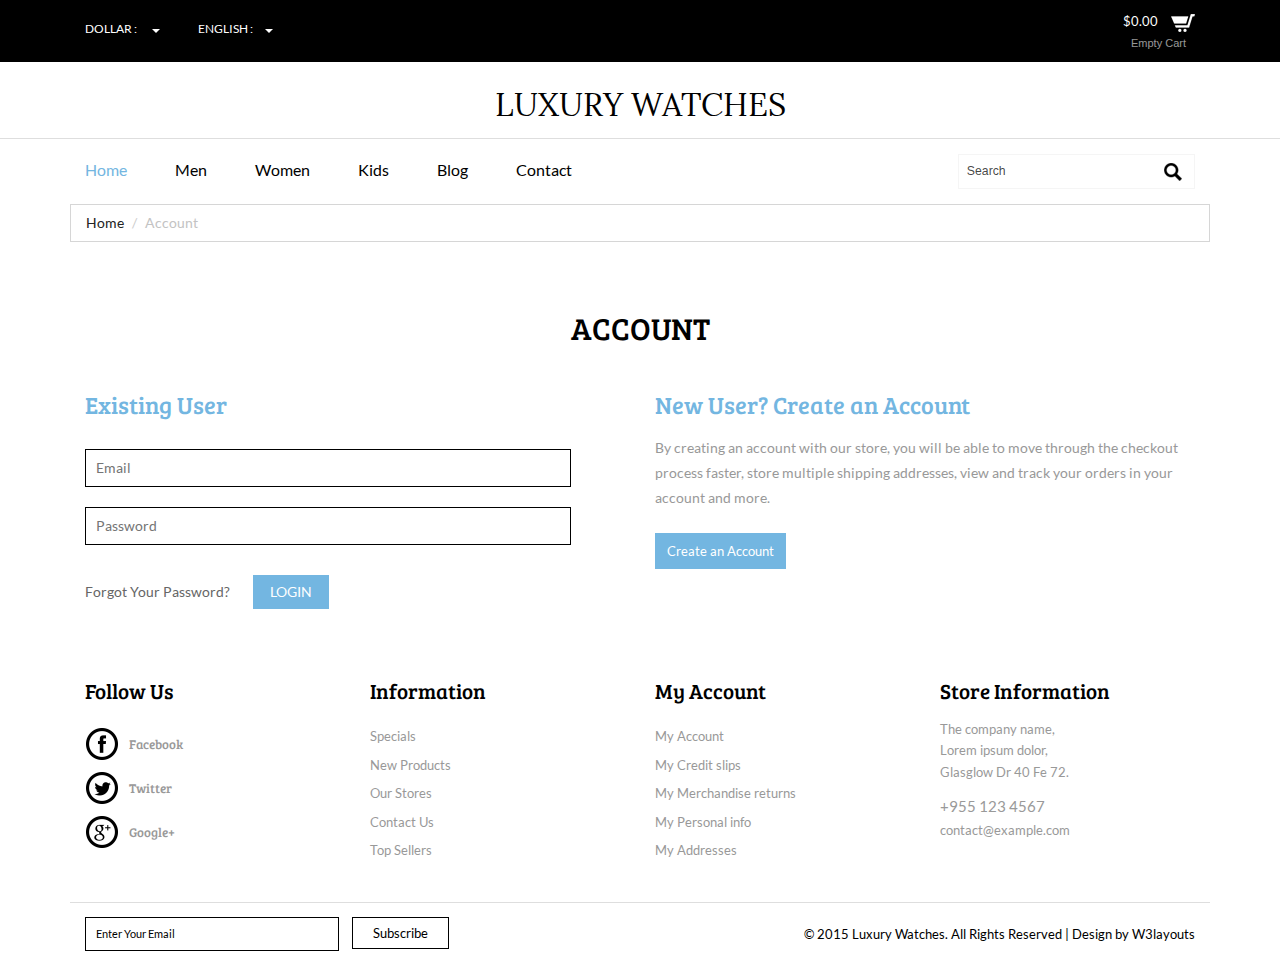
==== account.html @ af4832d6 "prototipo" ====
<!--A Design by W3layouts 
Author: W3layout
Author URL: http://w3layouts.com
License: Creative Commons Attribution 3.0 Unported
License URL: http://creativecommons.org/licenses/by/3.0/
-->
<!DOCTYPE html>
<html>
<head>
<title>Luxury Watches A Ecommerce Category Flat Bootstarp Resposive Website Template | Account :: w3layouts</title>
<link href="css/bootstrap.css" rel="stylesheet" type="text/css" media="all" />
<!--jQuery (necessary for Bootstrap's JavaScript plugins)-->
<script src="js/jquery-1.11.0.min.js"></script>
<!--Custom-Theme-files-->
<!--theme-style-->
<link href="css/style.css" rel="stylesheet" type="text/css" media="all" />	
<!--//theme-style-->
<meta name="viewport" content="width=device-width, initial-scale=1">
<meta http-equiv="Content-Type" content="text/html; charset=utf-8" />
<meta name="keywords" content="Luxury Watches Responsive web template, Bootstrap Web Templates, Flat Web Templates, Andriod Compatible web template, 
Smartphone Compatible web template, free webdesigns for Nokia, Samsung, LG, SonyErricsson, Motorola web design" />
<script type="application/x-javascript"> addEventListener("load", function() { setTimeout(hideURLbar, 0); }, false); function hideURLbar(){ window.scrollTo(0,1); } </script>
<!--start-menu-->
<script src="js/simpleCart.min.js"> </script>
<link href="css/memenu.css" rel="stylesheet" type="text/css" media="all" />
<script type="text/javascript" src="js/memenu.js"></script>
<script>$(document).ready(function(){$(".memenu").memenu();});</script>	
<!--dropdown-->
<script src="js/jquery.easydropdown.js"></script>			
</head>
<body> 
	<!--top-header-->
	<div class="top-header">
		<div class="container">
			<div class="top-header-main">
				<div class="col-md-6 top-header-left">
					<div class="drop">
						<div class="box">
							<select tabindex="4" class="dropdown drop">
								<option value="" class="label">Dollar :</option>
								<option value="1">Dollar</option>
								<option value="2">Euro</option>
							</select>
						</div>
						<div class="box1">
							<select tabindex="4" class="dropdown">
								<option value="" class="label">English :</option>
								<option value="1">English</option>
								<option value="2">French</option>
								<option value="3">German</option>
							</select>
						</div>
						<div class="clearfix"></div>
					</div>
				</div>
				<div class="col-md-6 top-header-left">
					<div class="cart box_1">
						<a href="checkout.html">
							<div class="total">
								<span class="simpleCart_total"></span></div>
								<img src="images/cart-1.png" alt="" />
						</a>
						<p><a href="javascript:;" class="simpleCart_empty">Empty Cart</a></p>
						<div class="clearfix"> </div>
					</div>
				</div>
				<div class="clearfix"></div>
			</div>
		</div>
	</div>
	<!--top-header-->
	<!--start-logo-->
	<div class="logo">
		<a href="index.html"><h1>Luxury Watches</h1></a>
	</div>
	<!--start-logo-->
	<!--bottom-header-->
	<div class="header-bottom">
		<div class="container">
			<div class="header">
				<div class="col-md-9 header-left">
				<div class="top-nav">
					<ul class="memenu skyblue"><li class="active"><a href="index.html">Home</a></li>
						<li class="grid"><a href="#">Men</a>
							<div class="mepanel">
								<div class="row">
									<div class="col1 me-one">
										<h4>Shop</h4>
										<ul>
											<li><a href="products.html">New Arrivals</a></li>
											<li><a href="products.html">Blazers</a></li>
											<li><a href="products.html">Swem Wear</a></li>
											<li><a href="products.html">Accessories</a></li>
											<li><a href="products.html">Handbags</a></li>
											<li><a href="products.html">T-Shirts</a></li>
											<li><a href="products.html">Watches</a></li>
											<li><a href="products.html">My Shopping Bag</a></li>
										</ul>
									</div>
									<div class="col1 me-one">
										<h4>Style Zone</h4>
										<ul>
											<li><a href="products.html">Shoes</a></li>
											<li><a href="products.html">Watches</a></li>
											<li><a href="products.html">Brands</a></li>
											<li><a href="products.html">Coats</a></li>
											<li><a href="products.html">Accessories</a></li>
											<li><a href="products.html">Trousers</a></li>
										</ul>	
									</div>
									<div class="col1 me-one">
										<h4>Popular Brands</h4>
										<ul>
											<li><a href="products.html">499 Store</a></li>
											<li><a href="products.html">Fastrack</a></li>
											<li><a href="products.html">Casio</a></li>
											<li><a href="products.html">Fossil</a></li>
											<li><a href="products.html">Maxima</a></li>
											<li><a href="products.html">Timex</a></li>
											<li><a href="products.html">TomTom</a></li>
											<li><a href="products.html">Titan</a></li>
										</ul>		
									</div>
								</div>
							</div>
						</li>
						<li class="grid"><a href="#">Women</a>
							<div class="mepanel">
								<div class="row">
									<div class="col1 me-one">
										<h4>Shop</h4>
										<ul>
											<li><a href="products.html">New Arrivals</a></li>
											<li><a href="products.html">Blazers</a></li>
											<li><a href="products.html">Swem Wear</a></li>
											<li><a href="products.html">Accessories</a></li>
											<li><a href="products.html">Handbags</a></li>
											<li><a href="products.html">T-Shirts</a></li>
											<li><a href="products.html">Watches</a></li>
											<li><a href="products.html">My Shopping Bag</a></li>
										</ul>
									</div>
									<div class="col1 me-one">
										<h4>Style Zone</h4>
										<ul>
											<li><a href="products.html">Shoes</a></li>
											<li><a href="products.html">Watches</a></li>
											<li><a href="products.html">Brands</a></li>
											<li><a href="products.html">Coats</a></li>
											<li><a href="products.html">Accessories</a></li>
											<li><a href="products.html">Trousers</a></li>
										</ul>
									</div>
									<div class="col1 me-one">
										<h4>Popular Brands</h4>
										<ul>
											<li><a href="products.html">499 Store</a></li>
											<li><a href="products.html">Fastrack</a></li>
											<li><a href="products.html">Casio</a></li>
											<li><a href="products.html">Fossil</a></li>
											<li><a href="products.html">Maxima</a></li>
											<li><a href="products.html">Timex</a></li>
											<li><a href="products.html">TomTom</a></li>
											<li><a href="products.html">Titan</a></li>
										</ul>	
									</div>
								</div>
							</div>
						</li>
						<li class="grid"><a href="#">Kids</a>
							<div class="mepanel">
								<div class="row">
									<div class="col1 me-one">
										<h4>Shop</h4>
										<ul>
											<li><a href="products.html">New Arrivals</a></li>
											<li><a href="products.html">Blazers</a></li>
											<li><a href="products.html">Swem Wear</a></li>
											<li><a href="products.html">Accessories</a></li>
											<li><a href="products.html">Handbags</a></li>
											<li><a href="products.html">T-Shirts</a></li>
											<li><a href="products.html">Watches</a></li>
											<li><a href="products.html">My Shopping Bag</a></li>
										</ul>
									</div>
									<div class="col1 me-one">
										<h4>Style Zone</h4>
										<ul>
											<li><a href="products.html">Shoes</a></li>
											<li><a href="products.html">Watches</a></li>
											<li><a href="products.html">Brands</a></li>
											<li><a href="products.html">Coats</a></li>
											<li><a href="products.html">Accessories</a></li>
											<li><a href="products.html">Trousers</a></li>
										</ul>	
									</div>
									<div class="col1 me-one">
										<h4>Popular Brands</h4>
										<ul>
											<li><a href="products.html">499 Store</a></li>
											<li><a href="products.html">Fastrack</a></li>
											<li><a href="products.html">Casio</a></li>
											<li><a href="products.html">Fossil</a></li>
											<li><a href="products.html">Maxima</a></li>
											<li><a href="products.html">Timex</a></li>
											<li><a href="products.html">TomTom</a></li>
											<li><a href="products.html">Titan</a></li>
										</ul>	
									</div>
								</div>
							</div>
						</li>
						<li class="grid"><a href="typo.html">Blog</a>
						</li>
						<li class="grid"><a href="contact.html">Contact</a>
						</li>
					</ul>
				</div>
				<div class="clearfix"> </div>
			</div>
			<div class="col-md-3 header-right"> 
				<div class="search-bar">
					<input type="text" value="Search" onfocus="this.value = '';" onblur="if (this.value == '') {this.value = 'Search';}">
					<input type="submit" value="">
				</div>
			</div>
			<div class="clearfix"> </div>
			</div>
		</div>
	</div>
	<!--bottom-header-->
	<!--start-breadcrumbs-->
	<div class="breadcrumbs">
		<div class="container">
			<div class="breadcrumbs-main">
				<ol class="breadcrumb">
					<li><a href="index.html">Home</a></li>
					<li class="active">Account</li>
				</ol>
			</div>
		</div>
	</div>
	<!--end-breadcrumbs-->
	<!--account-starts-->
	<div class="account">
		<div class="container">
		<div class="account-top heading">
				<h2>ACCOUNT</h2>
			</div>
			<div class="account-main">
				<div class="col-md-6 account-left">
					<h3>Existing User</h3>
					<div class="account-bottom">
						<input placeholder="Email" type="text" tabindex="3" required>
						<input placeholder="Password" type="password" tabindex="4" required>
						<div class="address">
							<a class="forgot" href="#">Forgot Your Password?</a>
							<input type="submit" value="Login">
						</div>
					</div>
				</div>
				<div class="col-md-6 account-right account-left">
					<h3>New User? Create an Account</h3>
					<p>By creating an account with our store, you will be able to move through the checkout process faster, store multiple shipping addresses, view and track your orders in your account and more.</p>
					<a href="register.html">Create an Account</a>
				</div>
				<div class="clearfix"></div>
			</div>
		</div>
	</div>
	<!--account-end-->
	<!--information-starts-->
	<div class="information">
		<div class="container">
			<div class="infor-top">
				<div class="col-md-3 infor-left">
					<h3>Follow Us</h3>
					<ul>
						<li><a href="#"><span class="fb"></span><h6>Facebook</h6></a></li>
						<li><a href="#"><span class="twit"></span><h6>Twitter</h6></a></li>
						<li><a href="#"><span class="google"></span><h6>Google+</h6></a></li>
					</ul>
				</div>
				<div class="col-md-3 infor-left">
					<h3>Information</h3>
					<ul>
						<li><a href="#"><p>Specials</p></a></li>
						<li><a href="#"><p>New Products</p></a></li>
						<li><a href="#"><p>Our Stores</p></a></li>
						<li><a href="contact.html"><p>Contact Us</p></a></li>
						<li><a href="#"><p>Top Sellers</p></a></li>
					</ul>
				</div>
				<div class="col-md-3 infor-left">
					<h3>My Account</h3>
					<ul>
						<li><a href="account.html"><p>My Account</p></a></li>
						<li><a href="#"><p>My Credit slips</p></a></li>
						<li><a href="#"><p>My Merchandise returns</p></a></li>
						<li><a href="#"><p>My Personal info</p></a></li>
						<li><a href="#"><p>My Addresses</p></a></li>
					</ul>
				</div>
				<div class="col-md-3 infor-left">
					<h3>Store Information</h3>
					<h4>The company name,
						<span>Lorem ipsum dolor,</span>
						Glasglow Dr 40 Fe 72.</h4>
					<h5>+955 123 4567</h5>	
					<p><a href="mailto:example@email.com">contact@example.com</a></p>
				</div>
				<div class="clearfix"></div>
			</div>
		</div>
	</div>
	<!--information-end-->
	<!--footer-starts-->
	<div class="footer">
		<div class="container">
			<div class="footer-top">
				<div class="col-md-6 footer-left">
					<form>
						<input type="text" value="Enter Your Email" onfocus="this.value = '';" onblur="if (this.value == '') {this.value = 'Enter Your Email';}">
						<input type="submit" value="Subscribe">
					</form>
				</div>
				<div class="col-md-6 footer-right">					
					<p>© 2015 Luxury Watches. All Rights Reserved | Design by  <a href="http://w3layouts.com/" target="_blank">W3layouts</a> </p>
				</div>
				<div class="clearfix"></div>
			</div>
		</div>
	</div>
	<!--footer-end-->	
</body>
</html>
---- css/style.css ----
/*--A Design by W3layouts
Author: W3layout
Author URL: http://w3layouts.com
License: Creative Commons Attribution 3.0 Unported
License URL: http://creativecommons.org/licenses/by/3.0/
--*/
body{
	background:#fff;
	font-family: 'Lato-Regular';
}
body a{
	transition: 0.5s all;
	-webkit-transition: 0.5s all;
	-o-transition: 0.5s all;
	-moz-transition: 0.5s all;
	-ms-transition: 0.5s all;
}
@font-face {
    font-family: 'Lora-Regular';
    src:url(../fonts/Lora-Regular.ttf) format('truetype');
}
@font-face {
    font-family: 'Muli-Regular';
    src:url(../fonts/Muli-Regular.ttf) format('truetype');
}
@font-face {
    font-family: 'Lato-Regular';
    src:url(../fonts/Lato-Regular.ttf) format('truetype');
}
@font-face {
    font-family: 'BreeSerif-Regular';
    src:url(../fonts/BreeSerif-Regular.ttf) format('truetype');
}
/*--starts-logo--*/
.logo {
    text-align: center;
    padding: 25px 0 20px 0px;
    border-bottom: 1px solid #DEDEDE;
}
.logo a h1 {
    font-size: 32px;
    color: #000000;
    margin: 0;
    font-family: 'Lora-Regular';
    text-transform: uppercase;
	display: inline-block;
}
.logo a:hover{
	text-decoration:none;
}
/*--end-logo--*/
/*--starts-top-header--*/
.top-header {
    background: #000;
    padding: 10px 0px;
}
.search-bar input[type="text"] {
	width: 100%;
	padding: 8px 45px 8px 8px;
	border: 1px solid #F5F5F5;
	background: none;
	outline: none;
	-webkit-appearance: none;
	color: rgba(0, 0, 0, 0.74);
	font-size: 0.875em;
	font-family: 'Lato', sans-serif;
	position: relative;
}
.search-bar input[type="submit"] {
    background: url(../images/search.png)no-repeat 0px 0px;
    outline: none;
    -webkit-appearance: none;
    border: 0;
    display: inline-block;
    vertical-align: -webkit-baseline-middle;
    position: absolute;
    width: 18px;
    height: 18px;
    top: 9px;
    right: 10%;
}
.search-bar {
    width: 93%;
    float: right;
}
/*----*/
.itemContainer{
			width:100%;
			float:left;
		}

		.itemContainer div{
			float:left;
			margin: 5px 20px 5px 20px ;
		}

		.itemContainer a{
			text-decoration:none;
		}

		.cartHeaders{
			width:100%;
			float:left;
		}

		.cartHeaders div{
			float:left;
			margin: 5px 20px 5px 20px ;
		}
.item_add {
	color: #fff;
	border:none;
}
.grid_1 img{
	margin-bottom:1em;
}
.box_1 {
	float: right;
}
.box_1 h3 {
	color: #702428 !important;
	font-size: 1em;
	font-weight: 700;
	margin: 0;
}
.drop {
    margin-top: 10px;
}
a.simpleCart_empty {
    color: rgba(255, 255, 255, 0.6);
    font-family: 'Lato', sans-serif;
    font-size: 11px;
}
span.simpleCart_total {
    font-size: 13px;
}
.box_1 p {
	margin: 0px 0 0px 8px;
}
.total {
	display: inline-block;
	vertical-align: middle;
	color: #fff;
}
.cart box_1 a:hover{
	text-decoration:none;
}
.box_1 a img {
	margin: 3px 0 0 10px;
}
/*----*/
.box {
    float: left;
    width: 11%;
    margin-right: 10%;
}
.box1{
	float:left;
	width:20.5%;
}
.cssmenu ul{
	float:right;
	padding:0;
	margin:0;
	list-style:none;
}
.cssmenu ul li {
	display: inline-block;
}
.cssmenu ul li a {
	color:#fff;
	display: block;
	margin:10px;
	font-size: 0.8125em;
}
.cssmenu li> a:hover {
	color: #ACEAFA;
	text-decoration:none;
}
/* PREFIXED CSS */
.dropdown,
.dropdown div,
.dropdown li,
.dropdown div::after,
.dropdown .carat,
.dropdown .carat:after,
.dropdown .selected::after,
.dropdown:after{
	-webkit-transition: all 150ms ease-in-out;
	-moz-transition: all 150ms ease-in-out;
	-ms-transition: all 150ms ease-in-out;
	transition: all 150ms ease-in-out;
}
.dropdown .selected::after,
.dropdown .scrollable div::after{
	-webkit-pointer-events: none;
	-moz-pointer-events: none;
	-ms-pointer-events: none;
	pointer-events: none;
}
/* WRAPPER */
.dropdown{
	position: relative;
	width:75px;
	cursor: pointer;
	font-weight: 200;
	background: none;
	padding: 0;
	color: #fff;
	-webkit-user-select: none;
	-moz-user-select: none;
	user-select: none;
}
.dropdown.open{
	z-index: 2;
}
.dropdown:hover,
.dropdown.focus{
	/*--background:#F7F7F7;--*/
}
/* CARAT */
.dropdown .carat,
.dropdown .carat:after{
	position: absolute;
	right:0px;
	top: 50%;
	margin-top:0px;
	border: 4px solid transparent;
	border-top: 4px solid #fff;
	z-index: 1;
	-webkit-transform-origin: 50% 20%;
	-moz-transform-origin: 50% 20%;
	-ms-transform-origin: 50% 20%;
	transform-origin: 50% 20%;
}
.dropdown:hover .carat:after{
	border-top-color: #73B6E1;
}
.dropdown.focus .carat{
	border-top-color: #73B6E1;
}
.dropdown.focus .carat:after{
	border-top-color: #73B6E1;
}
.dropdown.open .carat{
	-webkit-transform: rotate(180deg);
	-moz-transform: rotate(180deg);
	-ms-transform: rotate(180deg);
	transform: rotate(180deg);
}
/* OLD SELECT (HIDDEN) */
.dropdown .old{
	position: absolute;
	left: 0;
	top: 0;
	height: 0;
	width: 0;
	overflow: hidden;
}
.dropdown select{
	position: absolute;
	left: 0px;
	top: 0px;
}
.dropdown.touch select{
	left: 0;
	top: 0;
	width: 100%;
	height: 100%;
	opacity: 0;
}
/* SELECTED FEEDBACK ITEM */
.dropdown .selected, .dropdown li {
    color: #000;
}
.dropdown .selected, .dropdown li {
    display: block;
    font-size: 12px;
    overflow: hidden;
    white-space: nowrap;
    text-transform: uppercase;
    font-weight: 400;
    color: #fff;
}
 .dropdown li {
    color: #fff;
}
.dropdown .selected::after{
	content: '';
	position: absolute;
	right: 0;
	top: 0;
	bottom: 0;
	width: 60px;
}
/* DROP DOWN WRAPPER */
.dropdown div{
	position: absolute;
	height: 0;
	left: 13px;
	right: 0;
	top: 36px;
	background: #73B6E1;
	overflow: hidden;
	opacity: 0;
	color: #fff;
	width: 90px;
}
.dropdown:hover div{
	background:#4CB1CA;
}
/* Height is adjusted by JS on open */
.dropdown.open div{
	opacity: 1;
	z-index: 2;
}
/* FADE OVERLAY FOR SCROLLING LISTS */
.dropdown.scrollable div::after{
	content: '';
	position: absolute;
	left: 0;
	right: 0;
	bottom: 0;
	height: 50px;
}
.dropdown.scrollable.bottom div::after{
	opacity: 0;
}
/* DROP DOWN LIST */
.dropdown ul{
	position: absolute;
	left: 0;
	top: 0;
	height: 100%;
	width: 100%;
	list-style: none;
	overflow: hidden;
	padding:0;
	background:#000;
}
.dropdown.scrollable.open ul{
	overflow-y: auto;
}
/* DROP DOWN LIST ITEMS */
.dropdown li{
	list-style: none;
	padding:8px;
	border-bottom: 1px solid #73B6E1;
}
.dropdown li:last-child {
    border-bottom: 0;
}
/* .focus class is also added on hover */
.dropdown li.focus{
	background:#73B6E1;
	position: relative;
	z-index: 3;
	color: #fff;
}
.dropdown li.active{
	background:#73B6E1;
	color: #fff;
}
.header-bottom {
    padding: 18px 0px;
}
/*--end-bottom-header--*/
/*--banner-Part-starts-Here --*/
/*--banner-starts--*/
/*------------------ Slider Part starts Here----------*/
.callbacks_container {
  position: relative;
  float: left;
  width: 100%;
}
.callbacks {
  position: relative;
  list-style: none;
  overflow: hidden;
  width: 100%;
  padding: 0;
  margin: 0;
}
.callbacks li {
  position: absolute;
  width: 100%;
  left: 0;
  top: 0;
}
.callbacks_nav {
  	position: absolute;
  	-webkit-tap-highlight-color: rgba(0,0,0,0);
	top: 95.8%;
	left: 80%;
  	opacity: 0.7;
  	z-index: 3;
  	text-indent: -9999px;
  	overflow: hidden;
  	text-decoration: none;
  	height: 30px;
  	width: 30px;
  	background: transparent url("../images/arrow.png") no-repeat left top;
	display: none;
}
.callbacks_nav:active {
  	opacity: 1.0;
}
.callbacks_nav.next {
	left: auto;
	background-position: right top;
	right: 16.4%;
}
.rslides {
  position: relative;
  list-style: none;
  overflow: hidden;
  width: 100%;
  padding: 0;
  margin: 0;
}
.rslides li {
  -webkit-backface-visibility: hidden;
  position: absolute;
  display: none;
  width: 100%;
  left: 0;
  top: 0;
}
.rslides img {
  height: auto;
  display: block;
  float: left;
  width: 100%;
  border: 0;
}
.callbacks_tabs {
	list-style: none;
	position: absolute;
	top: 101%;
	z-index: 999;
	left: 0%;
	width: 100%;
	text-align: center;
	margin: 0;
	display: block;
	padding: 0;
}
.callbacks_tabs li{
	display:inline-block;
}
@media screen and (max-width: 600px) {
  .callbacks_nav {
    top: 47%;
    }
}
/*----*/
.callbacks_tabs a{
 visibility: hidden;
}
.callbacks_tabs a:after {
	content: "\f111";
	font-size: 0;
	font-family: FontAwesome;
	visibility: visible;
	display: block;
	height: 12px;
	width: 12px;
	display: inline-block;
	border:none;
	background:#000;
}
.callbacks_here a:after{
	background:rgba(6, 107, 195, 0.85);
}
ul.callbacks_tabs.callbacks2_tabs {
	display: block;
}
/*--Slider-Part-Ends-Here--*/
/*--banner-Part-Ends-Here --*/
/*--about-starts--*/
.about {
    padding: 5em 0px 4em 0px;
}
.about-left img{
	width:100%;
}
.about-left figure {
	position: relative;
	float: left;
	overflow: hidden;
	text-align: center;
	cursor: pointer;
	width:100%;
}
.about-left figure img {
	position: relative;
	display: block;
}
.features-grids figure figcaption {
	padding: 2em;
	color: #fff;
	font-size: 1.25em;
	-webkit-backface-visibility: hidden;
	-moz-backface-visibility: hidden;
	-o-backface-visibility: hidden;
	-ms-backface-visibility: hidden;
	backface-visibility: hidden;
}
.about-left figure figcaption::before,
.fcol1 figure figcaption::after {
	pointer-events: none;
}
.about-left figure figcaption{
	position: absolute;
	top: 0;
	left: 0;
	width: 100%;
	height: 100%;
}
figure.effect-bubba {
	background: rgba(50, 50, 50, 0.85);
}
figure.effect-bubba:hover img {
	opacity: 0.3;
}
figure.effect-bubba figcaption::before,
figure.effect-bubba figcaption::after {
	position: absolute;
	top: 30px;
	right: 30px;
	bottom: 30px;
	left: 30px;
	content: '';
	opacity: 0;
	-webkit-transition: opacity 0.35s,-webkit-transform 0.35s;
	-moz-transition: opacity 0.35s, -moz-transform 0.35s;
	-o-transition: opacity 0.35s, -o-transform 0.35s;
	-ms-transition: opacity 0.35s, -ms-transform 0.35s;
	transition: opacity 0.35s, transform 0.35s;
}
figure.effect-bubba figcaption::before {
	border-top: 1px solid #fff;
	border-bottom: 1px solid #fff;
	-webkit-transform: scale(0,1);
	-moz-transform: scale(0,1);
	-o-transform: scale(0,1);
	-ms-transform: scale(0,1);
	transform: scale(0,1);
}
figure.effect-bubba figcaption::after {
	border-right: 1px solid #fff;
	border-left: 1px solid #fff;
	-webkit-transform: scale(1,0);
	-moz-transform: scale(1,0);
	-o-transform: scale(1,0);
	-ms-transform: scale(1,0);
	transform: scale(1,0);
}
figure.effect-bubba h4,figure.effect-bubba h2 {
	padding-top: 22%;
	-webkit-transition: transform 0.35s;
	-moz-transition: transform 0.35s;
	-o-transition: -o-transform 0.35s;
	-ms-transition: -ms-transform 0.35s;
	transition: transform 0.35s;
	-webkit-transform: translate3d(0,-20px,0);
	-moz-transform: translate3d(0,-20px,0);
	-o-transform: translate3d(0,-20px,0);
	-ms-transform: translate3d(0,-20px,0);
	transform: translate3d(0,-20px,0);
	opacity:0;
	color:#fff;
	font-size: 1.8em;
    font-family: 'BreeSerif-Regular';
}
figure.effect-bubba h4.gal {
	padding-top: 21%;
}
figure.effect-bubba p {
	padding: 0px 3.5em;
	opacity: 0;
	-webkit-transition: opacity 0.35s, -webkit-transform 0.35s;
	-moz-transition: opacity 0.35s, -moz-transform 0.35s;
	-o-transition: opacity 0.35s, -o-transform 0.35s;
	-ms-transition: opacity 0.35s, -ms-transform 0.35s;
	transition: opacity 0.35s, transform 0.35s;
	-webkit-transform: translate3d(0,20px,0);
	-moz-transform: translate3d(0,20px,0);
	-o-transform: translate3d(0,20px,0);
	-ms-transform: translate3d(0,20px,0);
	transform: translate3d(0,20px,0);
	color:#fff;
	font-size: 1em;
	font-family: 'Lato-Regular';
}
figure.effect-bubba:hover figcaption::before,
figure.effect-bubba:hover figcaption::after {
	opacity: 1;
	-webkit-transform: scale(1);
	-moz-transform: scale(1);
	-o-transform: scale(1);
	-ms-transform: scale(1);
	transform: scale(1);
}
figure.effect-bubba:hover h4,
figure.effect-bubba:hover p,figure.effect-bubba:hover h2 {
	opacity: 1;
	-webkit-transform: translate3d(0,0,0);
	-moz-transform: translate3d(0,0,0);
	-o-transform: translate3d(0,0,0);
	-ms-transform: translate3d(0,0,0);
	transform: translate3d(0,0,0);
}
/*--about-end--*/
/*--product-starts--*/
.product-left {
    text-align: center;

}
.product-main {
    padding: 1em 0px 2.7em 0px;
    border:1px solid #ECEAEA;
}
.product {
    padding: 3em 0px 6em 0px;
}
.product-bottom h3 {
    font-size: 16px;
    color: #000;
    margin: 0;
    text-transform: uppercase;
	font-family: 'BreeSerif-Regular';
}
.product-bottom h4 span{
    font-size: 17px;
    color: #000;
    margin: 5px 0 0 0;
    font-family: 'BreeSerif-Regular';
}
.product-bottom h4 i {
    background: url(../images/cart-2.png) no-repeat;
    width: 20px;
    height: 15px;
    display: inline-block;
    margin-right: 4px;
    vertical-align: middle;
}
.product-left:hover .product-bottom h4 i{
	background: url(../images/cart-3.png) no-repeat;
}
.product-bottom {
    text-align: left;
    margin-top: 20px;
    padding-left: 30px;
}
.product-bottom p {
	font-size: 12px;
    color: #999;
    margin: 5px 0 0 0;
    text-transform: uppercase;
}
.product-one:nth-child(2){
	margin-top:30px;
}
img.zoom-img {
    -webkit-transform: scale(1, 1);
    -webkit-transition-timing-function: ease-out;
    -webkit-transition-duration: 250ms;
    -moz-transform: scale(1, 1);
    -moz-transition-timing-function: ease-out;
    -moz-transition-duration: 250ms;
	margin: 0 auto;
}
.product-left:hover img.zoom-img{
    -webkit-transform: scale(1.05);
    -webkit-transition-timing-function: ease-out;
    -webkit-transition-duration: 700ms;
    -moz-transform: scale(1.05);
    -moz-transition-timing-function: ease-out;
    -moz-transition-duration: 700ms;
    overflow: hidden;
	cursor:pointer;
}
a.mask {
    text-decoration: none;
    overflow: hidden;
    display: block;
    padding: 12px 0px;
}
.product-left:hover .product-bottom h3{
	color:#73B6E1;
	transition: 0.5s all ease;
    -webkit-transition: 0.5s all ease;
    -moz-transition: 0.5s all ease;
    -o-transition: 0.5s all ease;
    -ms-transition: 0.5s all ease;
}
.product-left:hover .product-bottom h4 span{
	color:#73B6E1;
	transition: 0.5s all ease;
    -webkit-transition: 0.5s all ease;
    -moz-transition: 0.5s all ease;
    -o-transition: 0.5s all ease;
    -ms-transition: 0.5s all ease;
}
.product-left:hover .product-main{
	border:1px solid #73B6E1;
	transition: 0.5s all ease;
    -webkit-transition: 0.5s all ease;
    -moz-transition: 0.5s all ease;
    -o-transition: 0.5s all ease;
    -ms-transition: 0.5s all ease;
}
.product-left:hover .srch{
	display:block;
}
.srch {
    display: none;
    position: absolute;
    top: 18%;
    left: 16px;
}
.srch span {
    background: #73B6E1;
    color: #fff;
    font-size: 15px;
    font-weight: 400;
    padding: 10px 25px;
}
/*--product-end--*/
/*--information-starts--*/
.infor-left h3 {
    font-size: 1.5em;
    color: #000;
    margin: 0 0 0 0;
    font-family: 'BreeSerif-Regular';
}
.infor-left ul li a span {
    background: url(../images/s-icons.png) no-repeat;
    width: 34px;
    height: 34px;
    display: inline-block;
    vertical-align: middle;
}
.infor-left ul li a span:hover {
	transition: .5s all;
    -webkit-transition: .5s all;
    -o-transition: .5s all;
    -ms-transition: .5s all;
    -moz-transition: .5s all;
    transform: rotatey(360deg);
    -webkit-transform: rotatey(360deg);
    -moz-transform: rotatey(360deg);
    -o-transform: rotatey(360deg);
    -ms-transform: rotatey(360deg);
}
.infor-left ul li a span.fb{
	background-position:0px 0px;
}
.infor-left ul li a span.twit{
	background-position:-34px 0px;
}
.infor-left ul li a span.google{
	background-position:-68px 0px;
}
.infor-left ul {
    padding: 0;
    margin: 25px 0 0 0;
}
.infor-left ul li{
	display:block;
	list-style:none;
	margin-top:10px;
}
.infor-left ul li:nth-child(1){
	margin-top:0;
}
.infor-left ul li a h6 {
    color: #999;
    font-size: 13px;
    font-family: 'BreeSerif-Regular';
    margin: 0 0 0 10px;
    display: inline-block;
    vertical-align: middle;
}
.infor-left ul li a h6:hover{
	color:#73B6E1;
}
.infor-left ul li a p {
    color: #999;
    font-size: 13px;
    margin: 0;
}
.infor-left ul li a p:hover{
	color:#73B6E1;
}
.infor-left ul li a:hover{
	text-decoration:none;
}
.infor-left h4 {
    color: #999;
    font-size: 13px;
    margin: 20px 0 0 0;
}
.infor-left h4 span {
    display: block;
    margin: 7px 0;
}
.infor-left h5 {
    font-size: 15px;
    color: #999;
    margin: 19px 0 0 0;
}
.infor-left p a {
    font-size: 13px;
    color: #999;
}
.infor-left p a:hover{
	color: #73B6E1;
	text-decoration:none;
}
.infor-left p {
    margin: 6px 0 0 0;
}
.infor-top {
    border-bottom: 1px solid #DEDEDE;
    padding-bottom: 3em;
}
/*--information-end--*/
/*--footer-starts--*/
.footer-left p{
	color:#000;
	font-size:15px;
}
.footer-left p a{
	color:#000;
}
.footer-left input[type="text"] {
    width: 47%;
    margin-right: 10px;
    color: #000;
    font-size: 11px;
    background: none;
    padding: 8px 10px;
    outline: none;
    border: none;
    border: 1px solid #000;
}
.footer-left input[type=submit] {
    color: #000;
    padding: 6px 20px;
    font-size: 13px;
    cursor: pointer;
    border: 1px solid #000;
    background: none;
    outline: none;
}
.footer-left input[type=submit]:hover{
    background: #73B6E1;
	color:#fff;
	border: 1px solid #73B6E1;
	transition: 0.5s all;
	-webkit-transition: 0.5s all;
	-o-transition: 0.5s all;
	-moz-transition: 0.5s all;
	-ms-transition: 0.5s all;
}
.footer{
	padding:1em 0px;
}
.footer-right {
    text-align: right;
}
.footer-right p {
    margin: 8px 0 0 0;
    font-size: 13px;
    color: #000;
}
.footer-right p a{
	color: #000;
}
.footer-right p a:hover{
	color: #73B6E1;
	text-decoration:none;
}
/*--footer-end--*/
/*--product-page-starts--*/
.prdt{
	padding:6em 0px;
}
.w_sidebar{
	border: 1px solid #EBEBEB;
}
.w_nav2{
	padding: 20px;
}
.w_nav2  li{
	line-height: 1.5em;
	display: inline-block;
}
.w_nav2 li a{
	display: block;
	padding: 14px;
}
.w_nav2 li a.color1{
	background:	#0AA5E2;
}
.w_nav2 li a.color2{
	background:	#40E0D0;
}
.w_nav2 li a.color3{
	background:	#B03060;
}
.w_nav2 li a.color4{
	background:	#000080;
}
.w_nav2 li a.color5{
	background:	#E60D41;
}
.w_nav2 li a.color6{
	background:	#45BF55;
}
.w_nav2 li a.color7{
	background:	#FF7F00;
}
.w_nav2 li a.color8{
	background:	#8B4513;
}
.w_nav2 li a.color9{
	background:	#FFD700;
}
.w_nav2 li a.color10{
	background:	#9FA8AB;
}
.w_nav2 li a.color11{
	background:	#C0C0C0;
}
.w_nav2 li a.color12{
	background:	#0AA5E2;
}
.w_nav2 li a.color13{
	background:	#FFCBDB;
}
.w_nav2 li a.color14{
	background:	#B87333;
}
.w_nav2 li a.color15{
	background:	#BFB540;
}
.sky-form .label {
	display: block;
	margin-bottom: 6px;
	line-height: 19px;
}
.w_sidebar h3{
	padding:0 20px 10px;
	font-size: 1em;
	color: #555555;
	text-transform:uppercase;
}
/* radios and checkboxes */
.sky-form {
	margin-top: -10px;
}
.row1 {
    outline: none;
    padding: 20px;
    overflow: auto;
    height: 130px;
}
.row2 {
	height: 175px;
}
.sky-form.col.col-4 ul {
	padding: 0;
	list-style: none;
}
.sky-form h4{
	margin-top: 10px;
	background: #ECECEC;
	padding: 15px 20px;
	color: #000;
	text-transform: uppercase;
	margin-bottom: 0;
	font-size:16px;
	font-family: 'Lora-Regular';
}
.sky-form section {
	margin-bottom: 20px;
}
.sky-form .label {
	display: block;
	margin-bottom: 6px;
	line-height: 19px;
}
.sky-form .label.col {
	margin: 0;
	padding-top: 10px;
}
.sky-form .input,
.sky-form .select,
.sky-form .textarea,
.sky-form .radio,
.sky-form .checkbox,
.sky-form .toggle,
.sky-form .button {
	position: relative;
	display: block;
}
/* selects */
.sky-form .select i {
	position: absolute;
	top: 14px;
	right: 14px;
	width: 1px;
	height: 11px;
	background: #fff;
	box-shadow: 0 0 0 12px #fff;
}
.sky-form .select i:after,
.sky-form .select i:before {
	content: '';
	position: absolute;
	right: 0;
	border-right: 4px solid transparent;
	border-left: 4px solid transparent;
}
.sky-form .select i:after {
	bottom: 0;
	border-top: 4px solid #404040;
}
.sky-form .select i:before {
	top: 0;
	border-bottom: 4px solid #404040;
}
.sky-form .select-multiple select {
	height: auto;
}
/* radios and checkboxes */
.sky-form .radio,.sky-form .checkbox {
	outline:none;
	border:none;
	margin-bottom: 4px;
	padding-left: 27px;
	font-size: 13px;
	line-height: 27px;
	color: #555555;
	cursor: pointer;
	text-transform: capitalize;
	font-weight: normal;
	margin-top: 0;
}
.sky-form .radio{
	text-transform: none;
}
.sky-form .radio:last-child,
.sky-form .checkbox:last-child {
	margin-bottom: 0;
}
.sky-form .radio input,
.sky-form .checkbox input {
	position: absolute;
	left: -9999px;
}
.sky-form .radio i,
.sky-form .checkbox i {
	position: absolute;
	top: 5px;
	left: 0;
	display: block;
	width: 17px;
	height: 17px;
	outline: none;
	border-width: 2px;
	border-style: solid;
	background: #fff;
}
.sky-form .radio i {
	border-radius: 50%;
}
.sky-form .radio input + i:after,
.sky-form .checkbox input + i:after {
	position: absolute;
	opacity: 0;
	transition: opacity 0.1s;
	-o-transition: opacity 0.1s;
	-ms-transition: opacity 0.1s;
	-moz-transition: opacity 0.1s;
	-webkit-transition: opacity 0.1s;
}
.sky-form .radio input + i:after {
	content: '';
	top: 4px;
	left: 4px;
	width: 5px;
	height: 5px;
	border-radius: 50%;
}
.sky-form .checkbox input + i:after {
	content: '';
	top: 3px;
	left: 2px;
	width: 10px;
	height: 7px;
	background: url(../images/tick.png) no-repeat;
	text-align: center;
}
.sky-form .radio input:checked + i:after,
.sky-form .checkbox input:checked + i:after {
	opacity: 1;
}
.sky-form .inline-group {
	margin: 0 -30px -4px 0;
}
.sky-form .inline-group:after {
	content: '';
	display: table;
	clear: both;
}
.sky-form .inline-group .radio,
.sky-form .inline-group .checkbox {
	float: left;
	margin-right: 30px;
}
.sky-form .inline-group .radio:last-child,
.sky-form .inline-group .checkbox:last-child {
	margin-bottom: 4px;
}
/* icons */

.sky-form [class^="icon-"] {
  font-family: FontAwesome;
  font-style: normal;
  font-weight: normal;
  -webkit-font-smoothing: antialiased;
}
/* normal state */
.sky-form .input input,
.sky-form .select select,
.sky-form .textarea textarea,
.sky-form .radio i,
.sky-form .checkbox i,
.sky-form .toggle i,
.sky-form .icon-append,
.sky-form .icon-prepend {
	border-color: #e5e5e5;
	transition: border-color 0.3s;
	-o-transition: border-color 0.3s;
	-ms-transition: border-color 0.3s;
	-moz-transition: border-color 0.3s;
	-webkit-transition: border-color 0.3s;
}
.sky-form .toggle i:before {
	background-color: #2da5da;
}
/* hover state */
.sky-form .input:hover input,
.sky-form .select:hover select,
.sky-form .textarea:hover textarea,
.sky-form .radio:hover i,
.sky-form .checkbox:hover i,
.sky-form .toggle:hover i {
	border-color: #73B6E1;
}
.sky-form .button:hover {
	opacity: 1;
}
/* focus state */
.sky-form .input input:focus,
.sky-form .select select:focus,
.sky-form .textarea textarea:focus,
.sky-form .radio input:focus + i,
.sky-form .checkbox input:focus + i,
.sky-form .toggle input:focus + i {
	border-color: #73B6E1;
}
/* checked state */
.sky-form .radio input + i:after {
	background-color: #73B6E1;
}
.sky-form .checkbox input + i:after {
	color: #73B6E1;
}
.sky-form .radio input:checked + i,
.sky-form .checkbox input:checked + i,
.sky-form .toggle input:checked + i {
	border-color: #73B6E1;
}
/* error state */
.sky-form .state-error input,
.sky-form .state-error select,
.sky-form .state-error textarea,
.sky-form .radio.state-error i,
.sky-form .checkbox.state-error i,
.sky-form .toggle.state-error i {
	background: #fff0f0;
}
/* success state */
.sky-form .state-success input,
.sky-form .state-success select,
.sky-form .state-success textarea,
.sky-form .radio.state-success i,
.sky-form .checkbox.state-success i,
.sky-form .toggle.state-success i {
	background: #f0fff0;
}
/* disabled state */
.sky-form .input.state-disabled input,
.sky-form .select.state-disabled,
.sky-form .textarea.state-disabled,
.sky-form .radio.state-disabled,
.sky-form .checkbox.state-disabled,
.sky-form .toggle.state-disabled,
.sky-form .button.state-disabled {
	cursor: default;
	opacity: 0.5;
}
.sky-form .input.state-disabled:hover input,
.sky-form .select.state-disabled:hover select,
.sky-form .textarea.state-disabled:hover textarea,
.sky-form .radio.state-disabled:hover i,
.sky-form .checkbox.state-disabled:hover i,
.sky-form .toggle.state-disabled:hover i {
	border-color: #e5e5e5;
}
/*-- start scrollpane --*/
.jspContainer{
	overflow: hidden;
	position: relative;
}
.jspPane{
	position: absolute;
	outline: none;
	padding: 20px !important;
}
.jspVerticalBar{
	position: absolute;
	top: 0;
	right:0px;
	width:5px;
	height: 100%;
}
.jspHorizontalBar{
	position: absolute;
	bottom: 0;
	left: 0;
	width: 100%;
	height: 16px;
	background: red;
}
.jspCap{
	display: none;
}
.jspHorizontalBar .jspCap{
	float: left;
}
.jspTrack{
	background: #f0f0f0;
	position: relative;
}
.jspDrag{
	background: #2da5da;
	position: relative;
	top: 0;
	left: 0;
	cursor: pointer;
}
.jspHorizontalBar .jspTrack,.jspHorizontalBar .jspDrag{
	float: left;
	height: 100%;
}
.jspArrow{
	background: #50506d;
	text-indent: -20000px;
	display: block;
	cursor: pointer;
	padding: 0;
	margin: 0;
}
.jspArrow.jspDisabled{
	cursor: default;
	background: #80808d;
}
.jspVerticalBar .jspArrow{
	height: 16px;
}
.jspHorizontalBar .jspArrow{
	width: 16px;
	float: left;
	height: 100%;
}
.jspVerticalBar .jspArrow:focus{
	outline: none;
}
.jspCorner{
	background: #eeeef4;
	float: left;
	height: 100%;
}
.single {
	padding: 3em 0;
}
/*-- end scrollpane --*/
/*--product-page-end--*/
/*--breadcrumbs-starts--*/
.breadcrumbs-main {
    border: 1px solid #D6D6D6;
}
.breadcrumb {
    background: none;
	margin: 0;
}
.breadcrumb > li {
    display: inline-block;
}
.breadcrumb > .active {
    color: #C3C3C3;
}
.breadcrumb li a {
    color: #242424;
}
.breadcrumb li a:hover {
    color: #73B6E1;
    text-decoration: none;
}
/*--breadcrumbs-end--*/
/*--contact-starts--*/
.contact{
	padding:6em 0px;
}
.contact-top{
	text-align:center;
}
.contact-text{
	margin-top:4%;
}
.contact-right input[type="text"] {
	width: 32.51%;
	margin: 0px;
	color: #000;
	background: none;
	padding: 15px 10px;
	outline: none;
	border: 1px solid #000;
	font-family: 'Lato-Regular';
}
.contact-right textarea {
	width: 100%;
	color: #000;
	resize: none;
	background: none;
	height: 12.7em;
	padding: 15px;
	outline: none;
	border: 1px solid #000;
	margin-top: 1.4%;
	font-family: 'Lato-Regular';
}
.submit-btn input[type=submit] {
	color: #000;
	padding: 9px 42px;
	font-size: 15px;
	cursor: pointer;
	margin: 20px 0 0 0px;
	border: 1px solid #000;
	background: none;
	font-family: 'Lato-Regular';
	outline: none;
}
.submit-btn input[type=submit]:hover{
	background: #73B6E1;
	border: 1px solid #73B6E1;
	color:#fff;
	transition: 0.5s all;
	-webkit-transition: 0.5s all;
	-moz-transition: 0.5s all;
	-ms-transition: 0.5s all;
	-o-transition: 0.5s all;
}
.address h5 {
    color: #73B6E1;
    font-size: 1.5em;
    font-weight: 700;
    margin: 0;
}
.contact-right input[type="text"]:nth-child(2) {
	margin: 0 7px;
}
.address p{
	color: #999;
	font-size: 16px;
	line-height: 1.6em;
	margin-top: 1em;
}
.address p span{
	display:block;
}
.address p a{
	color: #999;
}
.address:nth-child(1){
	margin-bottom:2em;
}
/*--contact-end--*/
/*--map-starts--*/
.map iframe{
	width:100%;
	height:350px;
}
.map {
    padding-bottom: 3em;
}
/*--map-end--*/
/*--account-starts--*/
.account{
	padding:6em 0px;
}
.account-left h3 {
    font-size: 1.7em;
    color: #73b6e1;
    margin: 0 0 0 0;
    font-family: 'BreeSerif-Regular';
}
.account-top,.register-top{
	text-align:center;
}
.account-main,.register-main{
	margin-top:4%;
}
.account-bottom {
    margin-top: 2.2em;
}
.account-left input[type="text"],.account-left input[type="password"] {
    width: 90%;
    margin: 0px;
    color: #000;
    background: none;
    padding: 8px 10px;
    outline: none;
    border: 1px solid #000;
    font-family: 'Lato-Regular';
    font-size: 14px;
	margin-bottom:20px;
}
.address {
    margin-top: 10px;
}
.submit{
	margin:0 0 0 1em;
}
.address a {
    font-size: 14px;
    color: #666;
    font-weight: 500;
    font-family: 'Lato-Regular';
	margin-right: 20px;
}
.address input[type="submit"] {
    background: #73B6E1;
    color: #FFF;
    font-size: 1em;
    padding: 0.5em 1.2em;
    transition: 0.5s all;
    -webkit-transition: 0.5s all;
    -moz-transition: 0.5s all;
    -o-transition: 0.5s all;
    display: inline-block;
    text-transform: uppercase;
    border: none;
    outline: none;
	font-family: 'Lato-Regular';
}
.address input[type="submit"]:hover {
    background: #000;
    transition: 0.5s all;
    -webkit-transition: 0.5s all;
    -moz-transition: 0.5s all;
    -o-transition: 0.5s all;
}
/*--account-end--*/
/*--start-checkout--*/
.ckeckout{
	padding:6em 0px;
}
.close1,.close2,.close3{
	background: url('../images/close.png') no-repeat 0px 0px;
	cursor: pointer;
	width: 28px;
	height: 28px;
	position: absolute;
    right: 5px;
    top: 10px;
	-webkit-transition: color 0.2s ease-in-out;
	-moz-transition: color 0.2s ease-in-out;
	-o-transition: color 0.2s ease-in-out;
	transition: color 0.2s ease-in-out;
}
.check-in {
	width:100%;
	margin: 2em 0 2em;
}
ul.unit {
    border: 1px solid #BCBBBB;
    padding: 10px 10px;
}
ul.unit li {
    display: inline-block;
    width: 25%;
    float: left;
}
ul.cart-header li p,ul.cart-header1 li p,ul.cart-header2 li p{
    font-size: 11px;
    line-height: 1.6em;
    color: #999;
    margin: 0;
}
ul.unit li span{
	display:inline-block;
	color:#000;
	font-size:1.2em;
	text-align:center;
}
ul.cart-header, ul.cart-header1 {
    padding: 1em;
    background: #f8f8f8;
    border-bottom: 1px solid #181b2a;
    margin-bottom: 20px;
}
ul.cart-header2{
	padding:1em;
	background:#f8f8f8;
}
ul.cart-header li, ul.cart-header1 li, ul.cart-header2 li {
    display: inline-block;
    width: 25%;
    float: left;
}
ul.cart-header li span,ul.cart-header1 li span,ul.cart-header2 li span{
	margin: 2.3em 0 0;
	display: block;
	color:#000;
	font-size: 1.05em;
	text-align: left;
}
span.cost {
    font-size: 1.4em !important;
    margin-top: 1.4em !important;
}
.in-check {
	margin-top: 2%;
}
.cart-header,.cart-header1,.cart-header2{
	position:relative;
}
.cart-items {
	padding: 0 1em;
}
.cart-items h3 {
    font-size: 2em;
    color: #000;
    margin: 0 0 0 0;
    font-family: 'BreeSerif-Regular';
}
.ckeck-top{
	text-align:center;
	margin-bottom:4%;
}
span.name {
    font-size: 1.35em !important;
    margin-top: 1.45em !important;
}
/*--end-checkout--*/
/*--starts-single--*/
.tabs {
    margin-top: 4em;
}
.latestproducts {
    margin-top: 3.5em;
}
.single-para h2 {
    font-size: 2.2em;
    color: #000;
    margin: 0 0 0 0;
    font-family: 'BreeSerif-Regular';
}
.star-on {
    padding-top: 1.3em;
}
.star-on ul {
    float: left;
    padding: 0;
	margin: 0;
}
.star-on ul li {
    vertical-align: sub;
}
ul.star-footer li {
    display: inline-block;
}
.star-on a {
    text-decoration: none;
    font-size: 1em;
    color: #000;
}
.star-on a:hover {
    color: #73b6e1;
}
ul.star-footer li i {
    height: 16px;
    width: 16px;
    background: url("../images/star.png") no-repeat;
    display: inline-block;
}
.review {
    float: left;
    margin-left: 2em;
}
.single-para h5 {
    color: #000;
    font-size: 2.3em;
    border-bottom: 1px solid #E6E6E6;
    margin: 0;
    padding: 17px 0 6px 0;
}
.single-para p {
    font-size: 15px;
    color: #000;
    line-height: 1.8em;
    margin: 1em 0 0 0;
}
.available {
    padding: 1em 0;
}
.available ul{
	padding:0;
	margin:0;
}
.available ul li {
    list-style: none;
    padding: 0 0.5em 0 0;
    color: #4c4c4c;
    font-size: 1.1em;
    float: left;
    width: 100%;
    margin: 0.5em 0;
}
.available ul li select {
    outline: none;
    padding: 12px;
    border: none;
    background: #eeeeee;
    width: 77%;
    margin-left: 13%;
    cursor: pointer;
}
.available ul li.size-in select {
    margin-left: 16%;
}
ul.tag-men {
    padding: 0.3em 0;
    border-top: 1px solid #C4C3C3;
    border-bottom: 1px solid #C4C3C3;
    margin: 10px 0 0 0;
}
ul.tag-men li {
    list-style: none;
    color: #000;
    margin: 5px 0;
    font-weight: 300;
    font-size: 0.9em;
    font-family: 'BreeSerif-Regular';
}
ul.tag-men li span.women1 {
    margin-left: 9em;
}
a.add-cart {
    text-decoration: none;
    color: #fff;
    background: #000;
    padding: 0.4em 0.8em;
    font-size: 1.15em;
    text-transform: uppercase;
    margin-top: 2em;
    display: inline-block;
}
a.add-cart:hover {
	background: #73b6e1;
	transition: 0.5s all;
	-webkit-transition: 0.5s all;
	-o-transition: 0.5s all;
	-moz-transition: 0.5s all;
	-ms-transition: 0.5s all;
}
/*--starts-slide--*/
.thumb-image { width: 305px; }

.thumb-image > img { width: 100%; }
/*--end-slide--*/
.menu_drop {
	width: auto;
	height: auto;
	padding: 0;
	list-style: none;
}
ul.menu_drop li.item1{
	background:rgba(0, 0, 0, 0.78);
}
ul.menu_drop li.item1 img, ul.menu_drop li.item2 img, ul.menu_drop li.item3 img, ul.menu_drop li.item4 img, ul.menu_drop li.item5 img{
	margin: -3px 10px 0 0;
}
ul.menu_drop li.item2{
	background:rgba(0, 0, 0, 0.83);
}
ul.menu_drop li.item3{
	background:rgba(0, 0, 0, 0.89);
}
ul.menu_drop li.item4{
	background:rgba(0, 0, 0, 0.94);
}
ul.menu_drop li.item5{
	background:#000;
}
ul {
	padding: 0;
	list-style: none;
}
.menu_drop > li > a {
    width: 100%;
    height: 3.2em;
    line-height: 3.5em;
    text-indent: 1.2em;
    display: block;
    position: relative;
    color: #fff;
    text-transform: uppercase;
    font-size: 14px;
	text-decoration:none;
}
.menu_drop ul li a {
	background: #fff;
	width: 100%;
	height: 5em;
	line-height: 1.8em;
	display: block;
	position: relative;
	font-size:13px;
	color: #878d95;
}
.menu_drop ul li a:hover{
	text-decoration:none;
}
.menu_drop > li > a:hover, .menu > li > a.active {
	background:#73b6e1;
	text-decoration:none;
}
.m_4{
	margin:3em 0 1em;
}
.m_4 p{
	color:#000;
	font-size:1em;
	text-transform:uppercase;
	font-weight:bold;
}
span.left_line2 {
	height: 1px;
	width:44%;
	display: block;
	background: rgb(208, 208, 208);
	position: absolute;
	left: 0;
	bottom: 10px;
}
span.right_line2 {
	height: 1px;
	width:44%;
	display: block;
	background: rgb(208, 208, 208);
	position: absolute;
	right: 0;
	bottom: 10px;
}
.images_3_of_2 {
	width: 26.2%;
	float: left;
	margin-right: 2.6%;
}
.span_3_of_2 {
	width: 70.3333%;
}
.desc1 {
	display: block;
	float: left;
}
h3.m_2{
	text-align:center;
	margin:3em 0 2em;
	color: #656363;
	font-size: 1.5em;
	text-transform: uppercase;
}
/*--end-single--*/
/*--start-typo--*/
.pages {
	padding: 6em 0px;
}
.headdings, .Buttons, .progress-bars, .alerts, .bread-crumbs, .pagenatin, .appearance, .distracted {
	padding: 2em 0;
}
h3.ghj {
    font-size: 1.8em;
    margin: 0 0 1em 0;
    color: #73B6E1;
    font-family: 'BreeSerif-Regular';
}
.heading h2{
	font-size: 2.2em;
	margin: 0 0 0 0;
    color: #000;
    font-family: 'BreeSerif-Regular';
}
.typo-top{
	text-align:center;
}
.typo-bottom{
	margin-top:3%;
}
.table tr th {
    width: 50%;
}
/*--end-typo--*/
/*--starts-register--*/
.account-left ul{
	padding:0;
	margin:0;
}
.account-left ul li{
	list-style:none;
	display:inline-block;
}
.radio {
    margin-top: 0;
}
.account-left ul li:nth-child(1) {
    margin-right: 40px;
}
.account-left ul {
    padding: 0;
    margin: 10px 0 10px 20px;
}
.sky-form.checkbox {
    font-size: 0.85em;
    color: #999;
    margin: 0;
}
.account-left p{
	margin: 1.2em 0 2.2em 0;
	font-size:14px;
	line-height:1.8em;
	color:#999;
}
.account-right a{
	font-size:13px;
	padding:10px 12px;
	color:#fff;
	background:#73B6E1;
}
.account-right a:hover{
	text-decoration:none;
	background:#000;
}
.register{
	padding:6em 0px;
}
/*--end-register--*/
/*--media-quaries-starts-here--*/
@media (max-width:1440px){
.banner,.banner1,.banner2{
	min-height:570px;
}
}
@media (max-width:1366px){
.banner, .banner1, .banner2 {
    min-height: 540px;
}
}
@media (max-width:1280px){
.logo {
    padding: 22px 0 17px 0px;
}
.single-para h2 {
    font-size: 2.1em;
}
.single-para h5 {
    font-size: 2.1em;
}
.contact,.pages,.account,.register,.ckeckout,.prdt {
    padding: 5em 0px;
}
.header-bottom {
    padding: 15px 0px;
}
.banner, .banner1, .banner2 {
    min-height: 505px;
}
.about {
    padding: 4.5em 0px 3em 0px;
}
.product {
    padding: 3em 0px 5em 0px;
}
.memenu>li>.mepanel {
    top: 45px !important;
}
}
@media (max-width:1024px){
.banner, .banner1, .banner2 {
    min-height: 408px;
}
.col-md-5.single-top-left{
	width: 51%;
}
.single-top-right{
	padding: 0;
	width: 47%;
	float: right;
}
.sky-form h4 {
    padding: 12px 20px;
    font-size: 15px;
}
.headdings, .Buttons, .progress-bars, .alerts, .bread-crumbs, .pagenatin, .appearance, .distracted {
    padding: 1em 0;
}
.account-left h3 {
    font-size: 1.5em;
}
.contact, .pages, .account, .register, .ckeckout, .prdt {
    padding: 4em 0px;
}
.logo a h1 {
    font-size: 28px;
}
.logo {
    padding: 19px 0 12px 0px;
}
.top-header {
    padding: 7px 0px;
}
.header-bottom {
    padding: 11px 0px;
}
.header-right {
    padding: 0;
    width: 28%;
    float: right;
}
.header-left {
    width: 72%;
    float: left;
}
.search-bar input[type="submit"] {
    right: 4%;
}
.dropdown div {
    left: 3px;
    top: 33px;
}
figure.effect-bubba h4,figure.effect-bubba h2  {
    font-size: 1.6em;
}
.memenu>li>.mepanel {
    width: 85% !important;
    top: 41px !important;
    padding: 20px 30px 20px 50px !important;
}
.callbacks_tabs a:after {
    height: 11px;
    width: 11px;
}
.product {
    padding: 2em 0px 4em 0px;
}
a.mask {
    padding: 0px 0px;
}
.product-bottom {
    margin-top: 13px;
    padding-left: 25px;
}
.product-main {
    padding: 1em 0px 1.9em 0px;
}
.infor-top {
    padding-bottom: 2.5em;
}
.single-para h2 {
    font-size: 1.9em;
}
.star-on {
    padding-top: 1.1em;
}
.single-para h5 {
    font-size: 1.9em;
}
.single-para p {
    font-size: 14px;
    margin: 10px 0 0 0;
}
.available ul li select {
    padding: 8px;
    width: 75%;
}
.flex-control-thumbs li {
    width: 32.34% !important;
}
.thumb-image {
  width: 242px;
}
.map iframe {
    height: 300px;
}
.contact-right input[type="text"]:nth-child(2) {
    margin: 0 5px;
}
.contact-right input[type="text"] {
    padding: 11px 10px;
}
.address h5 {
    font-size: 1.3em;
}
.address p {
    font-size: 15px;
    margin: 10px 0 0 0;
}
.address:nth-child(1) {
    margin-bottom: 1.3em;
}
.contact-right textarea {
    width: 99.8%;
}
.heading h2 {
    font-size: 2.1em;
}
.cart-items h3 {
    font-size: 1.75em;
}
span.name {
    font-size: 1.25em !important;
    margin-top: 2.5em !important;
}
span.cost {
    font-size: 1.25em !important;
    margin-top: 2.45em !important;
}
.tabs {
    margin-top: 3em;
}
}
@media (max-width:768px){
.top-header-left{
	width:50%;
	float:left;
}
.cart-items h3 {
    font-size: 1.7em;
}
.label {
    font-size: 67%;
}
.heading h2 {
    font-size: 2em;
}
.contact-right {
    margin-top: 20px;
}
.contact-right textarea {
    height: 11.7em;
}
.submit-btn input[type=submit] {
    font-size: 14px;
    margin: 13px 0 0 0px;
}
.map iframe {
    height: 250px;
}
.flex-control-thumbs li {
    width: 32.65% !important;
}
.single-para h2 {
    font-size: 1.7em;
}
.review {
    margin-left: 1.4em;
}
.single-para h5 {
    font-size: 1.8em;
}
.available ul li.size-in select {
    margin-left: 15%;
}
.p-left {
    width: 33.3% !important;
}
.prdt-right {
    margin-top: 2em;
}
.contact, .pages, .account, .register, .ckeckout, .prdt {
    padding: 3em 0px;
}
.box {
    width: 20%;
}
.logo a h1 {
    font-size: 22px;
}
.memenu {
    margin: 0px 0 0 0 !important;
}
.header-left {
    padding-left: 0;
}
.memenu>li>.mepanel {
    padding: 20px 30px 20px 22px !important;
}
.search-bar {
    width: 98%;
    margin-top: 6px;
}
.header-bottom {
    padding: 13px 0px 8px 0px;
}
.banner, .banner1, .banner2 {
    min-height: 305px;
}
.search-bar input[type="submit"] {
    top: 15px;
}
.about-left {
    width: 33.3%;
    float: left;
	padding: 0 10px;
}
.about {
    padding: 3.5em 0px 1em 0px;
}
figure.effect-bubba figcaption::before, figure.effect-bubba figcaption::after {
    top: 20px;
    right: 20px;
    bottom: 20px;
    left: 20px;
}
figure.effect-bubba h4,figure.effect-bubba h2  {
    font-size: 1.2em;
	padding-top: 17%;
}
figure.effect-bubba p {
    padding: 0px 0.5em;
    font-size: 13px;
}
.product-left {
    width: 25%;
    float: left;
    padding: 0 8px;
}
.mask img {
    width: 60%;
}
.product-bottom {
    margin-top: 9px;
    padding-left: 15px;
}
.product-bottom h3 {
    font-size: 15px;
}
.product-bottom h4 {
    margin: 4px 0 0 0;
}
.product-bottom p {
    font-size: 11px;
    margin: 4px 0 0 0;
}
.product-main {
    padding: 1em 0px 1.8em 0px;
}
.srch span {
    font-size: 13px;
    padding: 4px 12px;
}
.srch {
    left: 9px;
}
.infor-left {
    width: 25%;
    float: left;
    padding: 0 5px;
}
.infor-left ul li a span {
    width: 30px;
    height: 30px;
    background-size: 300%;
}
.infor-left ul li a span.twit {
    background-position: -30px 0px;
}
.infor-left ul li a span.google {
    background-position: -60px 0px;
}
.infor-left h3 {
    font-size: 1.34em;
}
.product {
    padding: 2em 0px 3em 0px;
}
.product-one:nth-child(2) {
    margin-top: 20px;
}
.infor-top {
    padding-bottom: 2em;
}
.footer-left {
    text-align: center;
}
.footer-right {
    margin-top: 22px;
	text-align:center;
}
.footer-right p {
    margin: 0px 0 0 0;
}
.footer {
    padding: 2em 0px;
}
.single-top-right {
    margin-top: 4%;
    width: 100%;
    float: left;
}
.single-top-left {
    width: 50%;
    float: left;
}
.single-right {
    margin-top: 4%;
}
.thumb-image {
    width: 305px;
}
.account-left {
    width: 50%;
    float: left;
}
.account-left input[type="text"], .account-left input[type="password"] {
    margin-bottom: 15px;
	width: 95%;
}
.account-bottom {
    margin-top: 1.4em;
}
.address input[type="submit"] {
    padding: 0.45em 1.1em;
}
.account-left p {
    font-size: 13px;
	margin: 1.2em 0 1.5em 0;
}
.account-main, .register-main {
    margin-top: 3%;
}
.account-right a {
    padding: 9px 10px;
}
.pagination {
    margin: 15px 0;
}
.menu_drop > li > a {
    font-size: 13px;
}
a.add-cart {
    font-size: 1em;
}
.tabs {
    margin-top: 2em;
}
}
@media (max-width:640px){
.dropdown .selected, .dropdown li {
    font-size: 11px;
}
a.add-cart {
    font-size: 13px;
}
.menu_drop > li > a {
    font-size: 12px;
}
.menu_drop > li > a img {
    width: 3.5%;
}
.single-top-left {
    width: 47% !important;
}
.cart-items h3 {
    font-size: 1.35em;
}
ul.unit li span {
    font-size: 1.1em;
}
ul.cart-header li span, ul.cart-header1 li span, ul.cart-header2 li span {
    font-size: 1.1em;
}
.label {
    font-size: 56%;
}
.radio{
    font-size: 13px;
}
.account-left h3 {
    font-size: 1.35em;
}
.account-left input[type="text"], .account-left input[type="password"] {
    margin-bottom: 10px;
    width: 95%;
    font-size: 12px;
    padding: 7px 10px;
}
.address a {
    font-size: 13px;
    margin-right: 10px;
}
.address input[type="submit"] {
    font-size: 12px;
}
.heading h2 {
    font-size: 1.65em;
}
.address h5 {
    font-size: 1.25em;
}
.address p {
    font-size: 14px;
    margin: 5px 0 0 0;
}
.map {
    padding-bottom: 2em;
}
.map iframe {
    height: 220px;
}
.contact-right input[type="text"]:nth-child(2) {
    margin: 0 4px;
}
.contact-right input[type="text"],.contact-right textarea {
    padding: 8px 10px;
    font-size: 13px;
}
.submit-btn input[type=submit] {
    padding: 7px 29px;
}
.flex-control-thumbs li {
    width: 32.5% !important;
}
.single-para h2 {
    font-size: 1.55em;
}
.dropdown {
    width: 67px;
}
.box {
    width: 23%;
}
a.simpleCart_empty {
    font-size: 10px;
}
.box_1 a img {
    margin: 3px 0 0 5px;
}
.logo a h1 {
    font-size: 21px;
}
.search-bar input[type="submit"] {
    background-size: 100%;
    width: 15px;
    height: 15px;
	top: 16px;
}
.memenu>li.showhide {
    height: 39px;
}
.memenu>li.showhide span.title {
    margin: 11px 0 0 25px;
}
.memenu>li.showhide span.icon1:after {
    top: 12px;
}
.memenu>li.showhide span.icon2:after {
    top: 23px;
}
.logo {
    padding: 14px 0 9px 0px;
}
.dropdown li {
    padding: 7px;
}
.banner, .banner1, .banner2 {
    min-height: 255px;
}
.callbacks_tabs a:after {
    height: 10px;
    width: 10px;
}
.callbacks_tabs {
    top: 99%;
}
.about {
    padding: 3em 0px 5px 0px;
}
figure.effect-bubba figcaption::before, figure.effect-bubba figcaption::after {
    top: 10px;
    right: 10px;
    bottom: 10px;
    left: 10px;
}
figure.effect-bubba h4,figure.effect-bubba h2  {
    font-size: 1.1em;
    padding-top: 14%;
}
figure.effect-bubba p {
    padding: 0px 0.9em;
    font-size: 12px;
}
.product-bottom h3 {
    font-size: 13px;
}
.product-bottom {
    margin-top: 5px;
    padding-left: 10px;
}
.product-bottom p {
    font-size: 9px;
}
.product-bottom h4 span {
    font-size: 15px;
}
.product-bottom h4 i {
    margin-right: 2px;
}
.product-main {
    padding: 10px 0px 1.5em 0px;
}
.product-left {
    padding: 0 6px;
}
.srch {
    left: 7px;
}
.product-one:nth-child(2) {
    margin-top: 15px;
}
.product {
    padding: 2em 0px 2.5em 0px;
}
.infor-left {
    width: 50%;
    padding: 0 10px;
}
.infor-left ul {
    margin: 16px 0 0 0;
}
.infor-left:nth-child(3),.infor-left:nth-child(4){
	margin-top:3.5%;
}
h3.ghj {
    font-size: 1.55em;
}
.thumb-image {
    width: 220px;
}
}
@media (max-width:480px){
.dropdown .selected, .dropdown li {
    font-size: 10px;
}
.single-top-left {
    width: 65% !important;
}
.radio {
    margin: 0;
}
.close1, .close2, .close3 {
    width: 20px;
    height: 20px;
    top: 5px;
    background-size: 100%;
}
ul.unit li {
    width: 25%;
    text-align: left;
}
span.name {
    font-size: 1em !important;
}
span.cost {
    font-size: 1.14em !important;
    margin-top: 2.6em !important;
}
ul.cart-header li p, ul.cart-header1 li p, ul.cart-header2 li p {
    font-size: 10px;
}
ul.unit li span {
    font-size: 14px;
}
ul.cart-header li span, ul.cart-header1 li span, ul.cart-header2 li span {
    font-size: 13px;
}
.well {
    font-size: 15px;
}
.label {
    font-size: 39%;
}
h1.head {
    font-size: 28px;
}
h2.head {
    font-size: 26px;
}
h3.ghj {
    font-size: 1.45em;
}
.account-left {
    width: 100%;
    float: none;
}
.account-left:nth-child(2) {
    margin-top: 4%;
}
.account-left p {
    font-size: 13px;
}
.account-left h3 {
    font-size: 1.3em;
}
.heading h2 {
    font-size: 1.4em;
}
.address h5 {
    font-size: 1.15em;
}
.address p {
    font-size: 13px;
    margin: 3px 0 0 0;
}
.address:nth-child(1) {
    margin-bottom: 0;
}
.contact-right input[type="text"]:nth-child(2) {
    margin: 0 0 10px 0;
}
.contact-right input[type="text"] {
    width: 100%;
    margin: 0px 0 10px 0;
}
.contact-right textarea {
    margin: 0;
    height: 10.7em;
}
.submit-btn input[type=submit] {
    padding: 5px 20px;
    font-size: 12px;
    margin: 7px 0 0;
}
.map iframe {
    height: 190px;
}
.flex-control-thumbs li {
    width: 32.6% !important;
}
.single-top-right {
    margin-top: 5%;
}
.available ul li.size-in select {
    margin-left: 10%;
}
.available ul li select {
    padding: 6px;
}
.available ul li select {
    margin-left: 7%;
}
.single-para h2 {
    font-size: 1.35em;
}
.single-para h5 {
    font-size: 1.7em;
	padding: 10px 0 6px 0;
}
.dropdown {
    width: 60px;
}
.box {
    width: 35%;
}
.memenu>li>a {
    padding: 10px 25px !important;
}
.memenu>li>a:hover {
    padding: 10px 25px !important;
}
span.simpleCart_total {
    font-size: 11px;
}
.box_1 a img {
    margin: 3px 0 0 2px;
    width: 33%;
}
a.simpleCart_empty {
    font-size: 9px;
}
.top-header {
    padding: 4px 0px;
}
.logo a h1 {
    font-size: 18px;
}
.memenu>li.showhide span.title {
    margin: 11px 0 0 20px !important;
    font-size: 14px !important;
}
.memenu>li.showhide span.icon1:after {
    top: 12px !important;
	right: 20px !important;
}
.memenu>li.showhide span.icon2:after {
    top: 24px !important;
	right: 20px !important;
}
.memenu>li.showhide {
    height: 40px !important;
}
.header-right {
    width: 35%;
}
.header-left {
    width: 65%;
}
.search-bar input[type="text"] {
    padding: 7px 45px 7px 8px;
}
.search-bar input[type="submit"] {
    width: 13px;
    height: 13px;
    top: 15px;
}
.contact, .pages, .account, .register, .ckeckout, .prdt {
    padding: 2em 0px;
}
.search-bar {
    width: 100%;
    margin-top: 4px;
}
.banner, .banner1, .banner2 {
    min-height: 188px;
}
.callbacks_tabs a:after {
    height: 9px;
    width: 9px;
}
.callbacks_tabs {
    top: 97%;
}
.about {
    padding: 2.5em 0px 0px 0px;
}
.about-left {
    padding: 0 5px;
}
.about-left {
    padding: 0 15px;
    width: 100%;
	margin-top:1.3em;
}
.about-left:nth-child(1){
	margin-top:0;
}
figure.effect-bubba figcaption::before, figure.effect-bubba figcaption::after {
    top: 25px;
    right: 25px;
    bottom: 25px;
    left: 25px;
}
figure.effect-bubba h4,figure.effect-bubba h2 {
    font-size: 1.5em;
	padding-top: 25%;
}
figure.effect-bubba p {
    font-size: 15px;
}
.product-left {
    padding: 0 10px;
    width: 50%;
}
.product-left:nth-child(3),.product-left:nth-child(4){
	margin-top:20px;
}
.srch {
    left: 10px;
}
.infor-left h3 {
    font-size: 1.3em;
}
.footer-right {
    margin-top: 10px;
}
.footer-left input[type="text"] {
    width: 55%;
    margin-right: 5px;
    padding: 7px 10px;
}
.footer {
    padding: 1.5em 0px;
}
.dropdown div {
    left: 0px;
    top: 27px;
}
.skyblue li>a, .skyblue>li.showhide span {
    font-size: 15px;
}
.p-left {
    margin: 0!important;
	padding: 0 5px !important;
}
.cart-items h3 {
    font-size: 1.2em;
}
}
@media (max-width:320px){
.top-header-left {
    padding: 0;
}
.box {
    width: 45%;
}
span.simpleCart_total {
    font-size: 10px;
}
.box_1 a img {
    width: 30%;
}
a.simpleCart_empty {
    font-size: 8px;
}
.logo a h1 {
    font-size: 16px;
}
.logo {
    padding: 10px 0 8px 0px;
}
.search-bar input[type="submit"] {
    width: 12px;
    height: 12px;
	top: 11px;
    right: 4%;
}
.memenu>li.showhide span.title {
    margin: 9px 0 0 12px !important;
    font-size: 12px !important;
}
.memenu>li.showhide span.icon1:after {
    top: 8px !important;
    right: 12px !important;
}
.memenu>li.showhide span.icon2:after {
    top: 20px !important;
    right: 12px !important;
}
.memenu>li.showhide {
    height: 33px !important;
}
.memenu>li>a {
    padding: 8px 25px !important;
	font-size: 14px !important;
}
.memenu>li>a:hover {
    padding: 8px 25px !important;
}
.header-left {
    width: 60%;
    padding-right: 10px;
}
.header-right {
    width: 40%;
}
.search-bar {
    margin-top: 3px;
}
.search-bar input[type="text"] {
    padding: 5px 20px 5px 8px;
    font-size: 11px;
}
.banner, .banner1, .banner2 {
    min-height: 125px;
}
.callbacks_tabs a:after {
    height: 8px;
    width: 8px;
}
.callbacks_tabs {
    top: 93%;
}
.about {
    padding: 2em 0px 0px 0px;
}
figure.effect-bubba figcaption::before, figure.effect-bubba figcaption::after {
    top: 20px;
    right: 20px;
    bottom: 20px;
    left: 20px;
}
figure.effect-bubba h4,figure.effect-bubba h2 {
    font-size: 1.3em;
    padding-top: 20%;
}
figure.effect-bubba p {
    font-size: 14px;
}
.product-left {
    padding: 0 5px;
}
.product {
    padding: 1.5em 0px 1.5em 0px;
}
.product-bottom h3 {
    font-size: 12px;
}
.srch span {
    font-size: 11px;
    padding: 3px 7px;
}
.srch {
    left: 6px;
}
.product-bottom {
    margin-top: 2px;
    padding-left: 7px;
}
.product-main {
    padding: 9px 0px 1.3em 0px;
}
.product-left:nth-child(3), .product-left:nth-child(4) {
    margin-top: 12px;
}
.infor-left h3 {
    font-size: 1.1em;
}
.infor-left {
    width: 50%;
    padding: 0 5px;
}
.infor-left ul {
    margin: 11px 0 0 0;
}
.infor-left ul li a span {
    width: 25px;
    height: 25px;
}
.infor-left ul li a span.google {
    background-position: -50px 0px;
}
.infor-left ul li a span.twit {
    background-position: -25px 0px;
}
.infor-top {
    padding-bottom: 1.2em;
}
.footer-left input[type="text"] {
    width: 68%;
    margin-right: 3px;
    padding: 6px 10px;
    font-size: 9px;
}
.footer-left input[type=submit] {
    padding: 3px 10px 6px 10px;
    font-size: 11px;
}
.footer-right p {
    font-size: 12px;
}
.footer {
    padding: 1.2em 0px;
}
.p-left {
    width: 100% !important;
	margin-top:15px !important;
}
.p-left:nth-child(1){
	margin-top:0px !important;
}
.p-left img{
	width:50%;
}
.single-bottom ul li input[type="checkbox"]+label span:first-child {
    width: 15px;
    height: 15px;
}
.heading h2 {
    font-size: 1.25em;
}
.address h5 {
    font-size: 1em;
}
.address p {
    font-size: 12px;
}
.contact-right {
    margin-top: 15px;
}
.contact-right input[type="text"], .contact-right textarea {
    padding: 6px 10px;
    font-size: 11px;
}
.contact-right textarea {
    height: 9.7em;
}
.submit-btn input[type=submit] {
    padding: 5px 14px;
    font-size: 11px;
}
.map iframe {
    height: 155px;
}
.account-main, .register-main {
    margin-top: 4%;
}
.account-bottom {
    margin-top: 1em;
}
.account-left {
    padding: 0;
}
.address {
    margin-top: 4px;
}
.address input[type="submit"] {
    padding: 0.4em 1em;
}
.account-left p {
    font-size: 12px;
    margin: 7px 0 1.5em 0;
}
.account-right a {
    padding: 7px 6px;
    font-size: 12px;
}
.address a {
    font-size: 12px;
    margin-right: 10px;
}
.submit {
    margin: 0;
}
h1.head {
    font-size: 22px;
}
h2.head {
    font-size: 19px;
}
h3.head {
    font-size: 16px;
}
h4.head {
    font-size: 14px;
}
.label {
    font-size: 23%;
}
.pagination {
    margin: 8px 0;
}
.pagination-lg > li > a, .pagination-lg > li > span {
    padding: 7px 12px;
    font-size: 15px;
}
ul.cart-header, ul.cart-header1 {
    padding: 5px;
    margin-bottom: 10px;
}
.alert {
    font-size: 14px;
	margin-bottom: 10px;
}
.well {
    font-size: 14px;
}
.cart-items {
    padding: 0;
}
ul.unit li span {
    font-size: 12px;
}
ul.cart-header li span, ul.cart-header1 li span, ul.cart-header2 li span {
    font-size: 11px;
    text-align: center;
}
.close1, .close2, .close3 {
    width: 17px;
    height: 17px;
}
.account-left ul {
    margin: 3px 0 1px 20px;
}
.radio{
    margin: 0;
}
.account-left:nth-child(2) {
    margin-top: 4%;
}
.cart-items h3 {
    font-size: 1.1em;
}
.in-check {
    margin-top: 4%;
}
span.name {
    font-size: 12px !important;
}
span.cost {
    font-size: 1em !important;
    margin-top: 2.7em !important;
}
ul.cart-header li, ul.cart-header1 li, ul.cart-header2 li {
    width: 25%;
}
ul.cart-header li p, ul.cart-header1 li p, ul.cart-header2 li p {
    font-size: 8px;
}
h3.ghj {
    font-size: 1.3em;
}
.headdings, .Buttons, .progress-bars, .alerts, .bread-crumbs, .pagenatin, .appearance, .distracted {
    padding: 0em 0;
}
.single-top-left {
    width: 100% !important;
}
.single-para h5 {
    font-size: 1.5em;
}
.single-para p {
    font-size: 13px;
}
.available ul li {
    font-size: 1em;
}
ul.tag-men {
    margin: 0px 0 0 0;
}
.menu_drop > li > a {
    height: 2.8em;
    line-height: 3em;
    font-size: 11px;
}
.sky-form .radio, .sky-form .checkbox {
    font-size: 12px;
}
}
/*--media-quaries-end-here--*/


.logo img{
	max-height: 80px;
	margin: 0 auto;
}

.country-select{
	margin-left: 14px;
}

.country-select .country-list{
	z-index: 3 !important;
}

#country_selector{
	width: 0px;
	padding: 7px 0px 6px 45px;
	border: 1px solid #eee;
}

a{
	color: #000;
}

a:hover{
	color: #757575 !important;
	text-decoration: none;
}

.padding-div{
	padding-top: 15px;
}

.callbacks_tabs{
	display: none;
}
---- css/memenu.css ----
.memenu {
    margin: 5px 0 0 0;
    padding: 0;
    width: 100%;
    list-style: none;
    display: inline-block;
    position: relative;
    font-size: 15px;
}
.memenu li{
	display:inline-block;
}
.memenu>li>a {
    float: left;
    padding-right: 45px;
    color: #000;
    font-size: 16px;
    text-decoration: none;
    transition: color .4s ease-in-out;
    -moz-transition: color .4s ease-in-out;
    -webkit-transition: color .4s ease-in-out;
    -o-transition: color .4s ease-in-out;
}
.memenu>li>.mepanel {
	position: absolute;
	display: none;
	background: #fff;
	width: 80%;
	top: 47px;
	left:0%;
	z-index: 99;
	padding: 20px 30px 20px;
	border: solid 1px #ccc;
	-webkit-box-sizing: border-box;
	-moz-box-sizing: border-box;
	box-sizing: border-box;
}
.me-one ul{
	padding:0;
}
.me-one ul li {
	list-style: none;
	margin: 0 0 7px 0;
	text-align: left !important;
	display: block;
}
.me-one ul li a {
    color: #999;
    font-size: 13px;
}
.me-one ul li a:hover{
	text-decoration:none;
	color:#73B6E1;
}
.me-one h4 {
    color: #73B6E1;
    font-size: 1.1em;
    text-align: left;
}
.memenu .mepanel ul{
	margin:0;
	padding:0;
}
.memenu .mepanel img{
	width:100%;border:solid 1px #dedede;
	cursor:pointer;-webkit-transition:border .3s linear;
	-moz-transition:border .3s linear;-o-transition:border .3s linear;transition:border .3s linear}.memenu .mepanel img:hover{border:solid 1px #777}.memenu form.contact input,.memenu form.contact textarea{font-family:Calibri,Arial;font-size:16px;color:#444;outline:0}
.mepanel .row{
	width:100%;
	margin-top:15px;
}
.mepanel .row:first-child{
	margin-top:0;
}
.mepanel .row:before,.mepanel .row:after{
	display:table;
	content:"";
	line-height:0;
}
.mepanel .row:after{
	clear:both
}
.mepanel .row .col1,.mepanel .row .col2,.mepanel .row .col3,.mepanel .row .col4,.mepanel .row .col5,.mepanel .row .col6{display:block;width:100%;min-height:20px;float:left;margin-left:2.127659574468085%;-webkit-box-sizing:border-box;-moz-box-sizing:border-box;box-sizing:border-box}
.mepanel .row [class*="col"]:first-child{margin-left:0}
.mepanel .row .col1 {
	width: 31.91%;
}
.mepanel .row .col2{
	width:31.914893617021278%;
}
.mepanel .row .col3{
	width:48.93617021276595%;
}
.mepanel .row .col4{
	width:65.95744680851064%;
}
.mepanel .row .col5{
	width:82.97872340425532%;
}
.mepanel .row .col6{
	width:100%
}
.memenu>li.showhide{
	display:none;
	width:100%;
	height:50px;
	cursor:pointer;
	color:#555;
	border-bottom:solid 1px rgba(0,0,0,0.1);
	background:#eee;
	background:url(data:image/svg+xml;
	base64,PD94bWwgdmVyc2lvbj0iMS4wIiA/[base64]);background:-moz-linear-gradient(top,#eee 0,#dbdbdb 100%);background:-webkit-gradient(linear,left top,left bottom,color-stop(0%,#eee),color-stop(100%,#dbdbdb));background:-webkit-linear-gradient(top,#eee 0,#dbdbdb 100%);
	background:-o-linear-gradient(top,#eee 0,#dbdbdb 100%);
	background:-ms-linear-gradient(top,#eee 0,#dbdbdb 100%);
	background:linear-gradient(to bottom,#eee 0,#dbdbdb 100%);
	filter:progid:DXImageTransform.Microsoft.gradient(startColorstr='#eeeeee',endColorstr='#dbdbdb',GradientType=0)
}
.memenu>li.showhide span.title{
	margin:15px 0 0 25px;
	float:left;
}.memenu>li.showhide span.icon1:after{
	position:absolute;
	content:"";
	right:25px;
	top:15px;
	height:3px;
	width:25px;
	font-size:50px;
	border-top:3px solid #fff;
	border-bottom:3px solid #fff;
	z-index:1;
}
.memenu>li.showhide span.icon2:after{
	position:absolute;
	content:"";
	right:25px;
	top:27px;
	height:3px;
	width:25px;
	font-size:50px;
	border-top:3px solid #fff;
	border-bottom:3px solid #fff;
	z-index:1;
}	
.skyblue li>a,.skyblue>li.showhide span{
	color:#000;
}
.skyblue>li:hover>a,.skyblue>li.active>a,.skyblue .dropdown li:hover>a{
	color:#73B6E1;
}.
skyblue .mepanel img:hover,.skyblue form.contact input[type="text"]:focus,.skyblue form.contact textarea:focus{
	border:solid 1px #0194be;
}
.skyblue form.contact input[type="submit"]{
	background:#0194be;
}
@media(max-width:768px){
	.memenu>li{display:block;width:100%;box-sizing:border-box;-moz-box-sizing:border-box;-webkit-box-sizing:border-box}
	.memenu>li:hover,.memenu>li.active{border-top:0}
	.memenu>li>a{padding:15px 25px}
	.memenu>li:hover>a,.memenu>li.active>a{padding:15px 25px}
	.memenu a{width:100%;box-sizing:border-box;-moz-box-sizing:border-box;-webkit-box-sizing:border-box}
	.memenu .dropdown,.memenu .dropdown li .dropdown{width:100%;display:none;left:0;border-left:0;position:static;border:0;box-sizing:border-box;-moz-box-sizing:border-box;-webkit-box-sizing:border-box}
	.memenu .dropdown li{background:#fff!important;border:0}
	.memenu .dropdown>li>a{padding-left:40px!important}
	.memenu>li>.mepanel {
		position: static;
		margin-top: 50px;
		border: none;
		width: 100%;
		}
	.me-one ul li {
		text-align: left !important;
	}
	.memenu>li.showhide {
		height: 45px;
	}
	.mepanel .row{
		margin:0;
	}
	.mepanel .row [class*="col"]{float:none;display:block;width:100%;margin-left:0;margin-top:15px;-webkit-box-sizing:border-box;-moz-box-sizing:border-box;box-sizing:border-box}
	.mepanel .row:first-child [class*="col"]:first-child{margin-top:0}
	.mepanel .row{margin-top:0}.black{background:#222}
	}
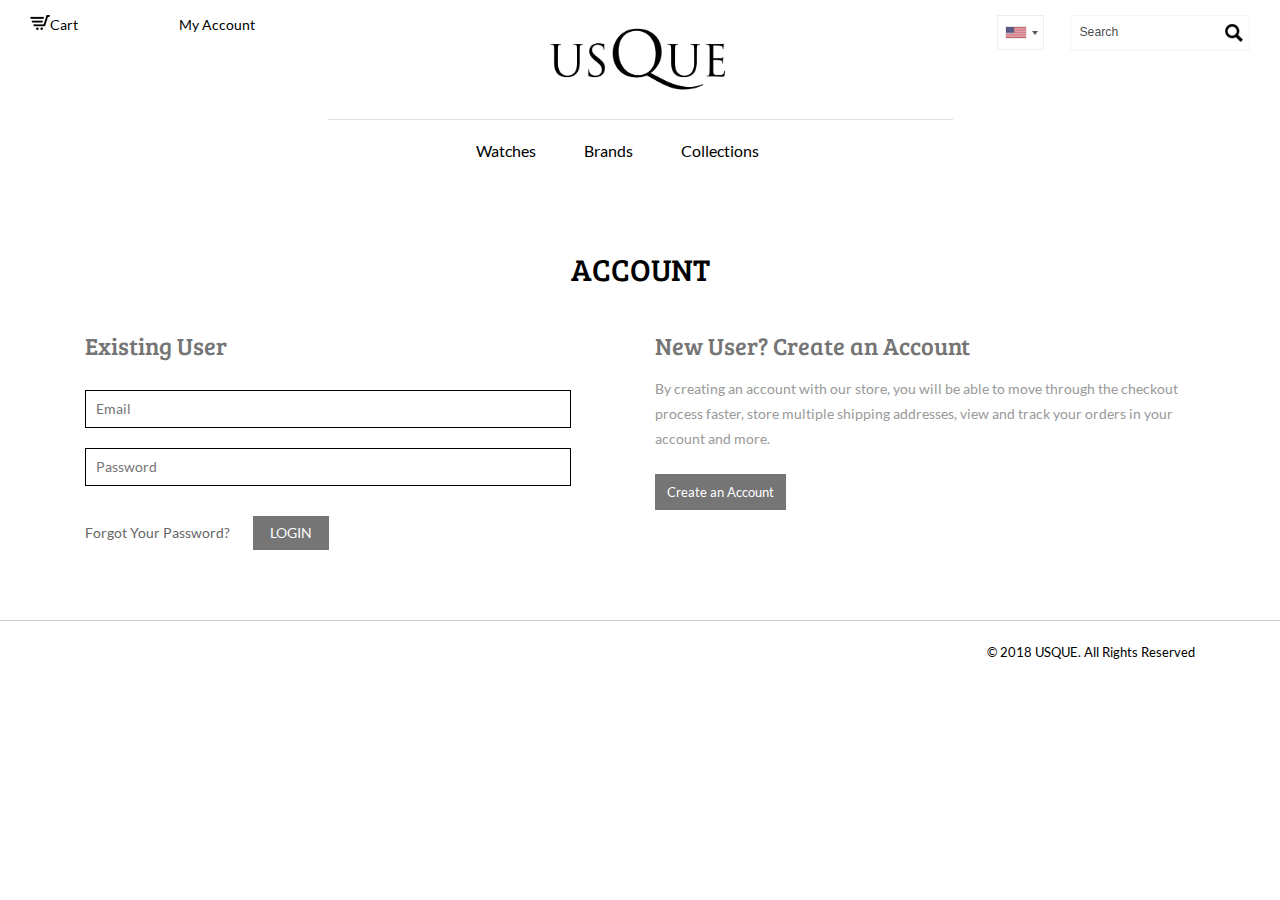
==== commit 69ce4003: "cart" ====
--- a/account.html
+++ b/account.html
@@ -1,5 +1,5 @@
 
-<!--A Design by W3layouts 
+<!--A Design by W3layouts
 Author: W3layout
 Author URL: http://w3layouts.com
 License: Creative Commons Attribution 3.0 Unported
@@ -14,230 +14,66 @@
 <script src="js/jquery-1.11.0.min.js"></script>
 <!--Custom-Theme-files-->
 <!--theme-style-->
-<link href="css/style.css" rel="stylesheet" type="text/css" media="all" />	
+<link href="css/style.css" rel="stylesheet" type="text/css" media="all" />
 <!--//theme-style-->
 <meta name="viewport" content="width=device-width, initial-scale=1">
 <meta http-equiv="Content-Type" content="text/html; charset=utf-8" />
-<meta name="keywords" content="Luxury Watches Responsive web template, Bootstrap Web Templates, Flat Web Templates, Andriod Compatible web template, 
+<meta name="keywords" content="Luxury Watches Responsive web template, Bootstrap Web Templates, Flat Web Templates, Andriod Compatible web template,
 Smartphone Compatible web template, free webdesigns for Nokia, Samsung, LG, SonyErricsson, Motorola web design" />
 <script type="application/x-javascript"> addEventListener("load", function() { setTimeout(hideURLbar, 0); }, false); function hideURLbar(){ window.scrollTo(0,1); } </script>
 <!--start-menu-->
 <script src="js/simpleCart.min.js"> </script>
 <link href="css/memenu.css" rel="stylesheet" type="text/css" media="all" />
 <script type="text/javascript" src="js/memenu.js"></script>
-<script>$(document).ready(function(){$(".memenu").memenu();});</script>	
+<script>$(document).ready(function(){$(".memenu").memenu();});</script>
 <!--dropdown-->
-<script src="js/jquery.easydropdown.js"></script>			
+<script src="js/jquery.easydropdown.js"></script>
+<link rel="stylesheet" href="css/countrySelect.css">
 </head>
-<body> 
-	<!--top-header-->
-	<div class="top-header">
-		<div class="container">
-			<div class="top-header-main">
-				<div class="col-md-6 top-header-left">
-					<div class="drop">
-						<div class="box">
-							<select tabindex="4" class="dropdown drop">
-								<option value="" class="label">Dollar :</option>
-								<option value="1">Dollar</option>
-								<option value="2">Euro</option>
-							</select>
-						</div>
-						<div class="box1">
-							<select tabindex="4" class="dropdown">
-								<option value="" class="label">English :</option>
-								<option value="1">English</option>
-								<option value="2">French</option>
-								<option value="3">German</option>
-							</select>
-						</div>
-						<div class="clearfix"></div>
-					</div>
-				</div>
-				<div class="col-md-6 top-header-left">
-					<div class="cart box_1">
-						<a href="checkout.html">
-							<div class="total">
-								<span class="simpleCart_total"></span></div>
-								<img src="images/cart-1.png" alt="" />
-						</a>
-						<p><a href="javascript:;" class="simpleCart_empty">Empty Cart</a></p>
-						<div class="clearfix"> </div>
-					</div>
-				</div>
-				<div class="clearfix"></div>
+<body>
+	<div class="row">
+		<div class="col-md-3 row padding-div" style="margin-left: 15px;">
+			<div class="col-md-6">
+				<a href="checkout.html"><img class="img-responsive" style="float: left;" src="images/cart-2.png" /> Cart</a>
+			</div>
+			<div class="col-md-6">
+				<a href="account.html">My Account</a>
 			</div>
 		</div>
-	</div>
-	<!--top-header-->
-	<!--start-logo-->
-	<div class="logo">
-		<a href="index.html"><h1>Luxury Watches</h1></a>
+		<div class="col-md-6">
+			<div class="logo">
+				<a href="index.html"><img class="img-responsive" src="images/logo.png" /></a>
+			</div>
+		</div>
+		<div class="col-md-3 row padding-div">
+			<div class="col-md-3">
+				<input id="country_selector" type="text">
+			</div>
+			<div class="col-md-9">
+				<form action="products.html">
+					<div class="search-bar">
+						<input type="text" value="Search" onfocus="this.value = '';" onblur="if (this.value == '') {this.value = 'Search';}">
+						<input type="submit" value=""/>
+					</div>
+				</form>
+			</div>
+		</div>
 	</div>
 	<!--start-logo-->
 	<!--bottom-header-->
 	<div class="header-bottom">
 		<div class="container">
 			<div class="header">
-				<div class="col-md-9 header-left">
+				<div class="col-md-12 header-left" style="text-align: center;">
 				<div class="top-nav">
-					<ul class="memenu skyblue"><li class="active"><a href="index.html">Home</a></li>
-						<li class="grid"><a href="#">Men</a>
-							<div class="mepanel">
-								<div class="row">
-									<div class="col1 me-one">
-										<h4>Shop</h4>
-										<ul>
-											<li><a href="products.html">New Arrivals</a></li>
-											<li><a href="products.html">Blazers</a></li>
-											<li><a href="products.html">Swem Wear</a></li>
-											<li><a href="products.html">Accessories</a></li>
-											<li><a href="products.html">Handbags</a></li>
-											<li><a href="products.html">T-Shirts</a></li>
-											<li><a href="products.html">Watches</a></li>
-											<li><a href="products.html">My Shopping Bag</a></li>
-										</ul>
-									</div>
-									<div class="col1 me-one">
-										<h4>Style Zone</h4>
-										<ul>
-											<li><a href="products.html">Shoes</a></li>
-											<li><a href="products.html">Watches</a></li>
-											<li><a href="products.html">Brands</a></li>
-											<li><a href="products.html">Coats</a></li>
-											<li><a href="products.html">Accessories</a></li>
-											<li><a href="products.html">Trousers</a></li>
-										</ul>	
-									</div>
-									<div class="col1 me-one">
-										<h4>Popular Brands</h4>
-										<ul>
-											<li><a href="products.html">499 Store</a></li>
-											<li><a href="products.html">Fastrack</a></li>
-											<li><a href="products.html">Casio</a></li>
-											<li><a href="products.html">Fossil</a></li>
-											<li><a href="products.html">Maxima</a></li>
-											<li><a href="products.html">Timex</a></li>
-											<li><a href="products.html">TomTom</a></li>
-											<li><a href="products.html">Titan</a></li>
-										</ul>		
-									</div>
-								</div>
-							</div>
-						</li>
-						<li class="grid"><a href="#">Women</a>
-							<div class="mepanel">
-								<div class="row">
-									<div class="col1 me-one">
-										<h4>Shop</h4>
-										<ul>
-											<li><a href="products.html">New Arrivals</a></li>
-											<li><a href="products.html">Blazers</a></li>
-											<li><a href="products.html">Swem Wear</a></li>
-											<li><a href="products.html">Accessories</a></li>
-											<li><a href="products.html">Handbags</a></li>
-											<li><a href="products.html">T-Shirts</a></li>
-											<li><a href="products.html">Watches</a></li>
-											<li><a href="products.html">My Shopping Bag</a></li>
-										</ul>
-									</div>
-									<div class="col1 me-one">
-										<h4>Style Zone</h4>
-										<ul>
-											<li><a href="products.html">Shoes</a></li>
-											<li><a href="products.html">Watches</a></li>
-											<li><a href="products.html">Brands</a></li>
-											<li><a href="products.html">Coats</a></li>
-											<li><a href="products.html">Accessories</a></li>
-											<li><a href="products.html">Trousers</a></li>
-										</ul>
-									</div>
-									<div class="col1 me-one">
-										<h4>Popular Brands</h4>
-										<ul>
-											<li><a href="products.html">499 Store</a></li>
-											<li><a href="products.html">Fastrack</a></li>
-											<li><a href="products.html">Casio</a></li>
-											<li><a href="products.html">Fossil</a></li>
-											<li><a href="products.html">Maxima</a></li>
-											<li><a href="products.html">Timex</a></li>
-											<li><a href="products.html">TomTom</a></li>
-											<li><a href="products.html">Titan</a></li>
-										</ul>	
-									</div>
-								</div>
-							</div>
-						</li>
-						<li class="grid"><a href="#">Kids</a>
-							<div class="mepanel">
-								<div class="row">
-									<div class="col1 me-one">
-										<h4>Shop</h4>
-										<ul>
-											<li><a href="products.html">New Arrivals</a></li>
-											<li><a href="products.html">Blazers</a></li>
-											<li><a href="products.html">Swem Wear</a></li>
-											<li><a href="products.html">Accessories</a></li>
-											<li><a href="products.html">Handbags</a></li>
-											<li><a href="products.html">T-Shirts</a></li>
-											<li><a href="products.html">Watches</a></li>
-											<li><a href="products.html">My Shopping Bag</a></li>
-										</ul>
-									</div>
-									<div class="col1 me-one">
-										<h4>Style Zone</h4>
-										<ul>
-											<li><a href="products.html">Shoes</a></li>
-											<li><a href="products.html">Watches</a></li>
-											<li><a href="products.html">Brands</a></li>
-											<li><a href="products.html">Coats</a></li>
-											<li><a href="products.html">Accessories</a></li>
-											<li><a href="products.html">Trousers</a></li>
-										</ul>	
-									</div>
-									<div class="col1 me-one">
-										<h4>Popular Brands</h4>
-										<ul>
-											<li><a href="products.html">499 Store</a></li>
-											<li><a href="products.html">Fastrack</a></li>
-											<li><a href="products.html">Casio</a></li>
-											<li><a href="products.html">Fossil</a></li>
-											<li><a href="products.html">Maxima</a></li>
-											<li><a href="products.html">Timex</a></li>
-											<li><a href="products.html">TomTom</a></li>
-											<li><a href="products.html">Titan</a></li>
-										</ul>	
-									</div>
-								</div>
-							</div>
-						</li>
-						<li class="grid"><a href="typo.html">Blog</a>
-						</li>
-						<li class="grid"><a href="contact.html">Contact</a>
-						</li>
+					<ul class="memenu skyblue">
+						<li><a href="products.html">Watches</a></li>
+						<li><a href="brands.html">Brands</a></li>
+						<li><a href="products.html">Collections</a></li>
 					</ul>
-				</div>
-				<div class="clearfix"> </div>
-			</div>
-			<div class="col-md-3 header-right"> 
-				<div class="search-bar">
-					<input type="text" value="Search" onfocus="this.value = '';" onblur="if (this.value == '') {this.value = 'Search';}">
-					<input type="submit" value="">
 				</div>
 			</div>
 			<div class="clearfix"> </div>
-			</div>
-		</div>
-	</div>
-	<!--bottom-header-->
-	<!--start-breadcrumbs-->
-	<div class="breadcrumbs">
-		<div class="container">
-			<div class="breadcrumbs-main">
-				<ol class="breadcrumb">
-					<li><a href="index.html">Home</a></li>
-					<li class="active">Account</li>
-				</ol>
 			</div>
 		</div>
 	</div>
@@ -270,68 +106,25 @@
 		</div>
 	</div>
 	<!--account-end-->
-	<!--information-starts-->
-	<div class="information">
+	<!--footer-starts-->
+	<div class="footer" style="border-top: 1px solid #cacaca;">
 		<div class="container">
-			<div class="infor-top">
-				<div class="col-md-3 infor-left">
-					<h3>Follow Us</h3>
-					<ul>
-						<li><a href="#"><span class="fb"></span><h6>Facebook</h6></a></li>
-						<li><a href="#"><span class="twit"></span><h6>Twitter</h6></a></li>
-						<li><a href="#"><span class="google"></span><h6>Google+</h6></a></li>
-					</ul>
-				</div>
-				<div class="col-md-3 infor-left">
-					<h3>Information</h3>
-					<ul>
-						<li><a href="#"><p>Specials</p></a></li>
-						<li><a href="#"><p>New Products</p></a></li>
-						<li><a href="#"><p>Our Stores</p></a></li>
-						<li><a href="contact.html"><p>Contact Us</p></a></li>
-						<li><a href="#"><p>Top Sellers</p></a></li>
-					</ul>
-				</div>
-				<div class="col-md-3 infor-left">
-					<h3>My Account</h3>
-					<ul>
-						<li><a href="account.html"><p>My Account</p></a></li>
-						<li><a href="#"><p>My Credit slips</p></a></li>
-						<li><a href="#"><p>My Merchandise returns</p></a></li>
-						<li><a href="#"><p>My Personal info</p></a></li>
-						<li><a href="#"><p>My Addresses</p></a></li>
-					</ul>
-				</div>
-				<div class="col-md-3 infor-left">
-					<h3>Store Information</h3>
-					<h4>The company name,
-						<span>Lorem ipsum dolor,</span>
-						Glasglow Dr 40 Fe 72.</h4>
-					<h5>+955 123 4567</h5>	
-					<p><a href="mailto:example@email.com">contact@example.com</a></p>
+			<div class="footer-top">
+				<div class="col-md-6 footer-left"></div>
+				<div class="col-md-6 footer-right">
+					<p>© 2018 USQUE. All Rights Reserved </a> </p>
 				</div>
 				<div class="clearfix"></div>
 			</div>
 		</div>
 	</div>
-	<!--information-end-->
-	<!--footer-starts-->
-	<div class="footer">
-		<div class="container">
-			<div class="footer-top">
-				<div class="col-md-6 footer-left">
-					<form>
-						<input type="text" value="Enter Your Email" onfocus="this.value = '';" onblur="if (this.value == '') {this.value = 'Enter Your Email';}">
-						<input type="submit" value="Subscribe">
-					</form>
-				</div>
-				<div class="col-md-6 footer-right">					
-					<p>© 2015 Luxury Watches. All Rights Reserved | Design by  <a href="http://w3layouts.com/" target="_blank">W3layouts</a> </p>
-				</div>
-				<div class="clearfix"></div>
-			</div>
-		</div>
-	</div>
-	<!--footer-end-->	
+	<!--footer-end-->
+
+	<script src="js/countrySelect.js"></script>
+	<script>
+		$("#country_selector").countrySelect({
+			onlyCountries: ['us', 'es', 'cn', 'kr', 'jp','cr'],
+		});
+	</script>
 </body>
-</html>+</html>
--- a/css/style.css
+++ b/css/style.css
@@ -234,13 +234,13 @@
 	transform-origin: 50% 20%;
 }
 .dropdown:hover .carat:after{
-	border-top-color: #73B6E1;
+	border-top-color: #757575;
 }
 .dropdown.focus .carat{
-	border-top-color: #73B6E1;
+	border-top-color: #757575;
 }
 .dropdown.focus .carat:after{
-	border-top-color: #73B6E1;
+	border-top-color: #757575;
 }
 .dropdown.open .carat{
 	-webkit-transform: rotate(180deg);
@@ -300,7 +300,7 @@
 	left: 13px;
 	right: 0;
 	top: 36px;
-	background: #73B6E1;
+	background: #757575;
 	overflow: hidden;
 	opacity: 0;
 	color: #fff;
@@ -345,20 +345,20 @@
 .dropdown li{
 	list-style: none;
 	padding:8px;
-	border-bottom: 1px solid #73B6E1;
+	border-bottom: 1px solid #757575;
 }
 .dropdown li:last-child {
     border-bottom: 0;
 }
 /* .focus class is also added on hover */
 .dropdown li.focus{
-	background:#73B6E1;
+	background:#757575;
 	position: relative;
 	z-index: 3;
 	color: #fff;
 }
 .dropdown li.active{
-	background:#73B6E1;
+	background:#757575;
 	color: #fff;
 }
 .header-bottom {
@@ -688,7 +688,7 @@
     padding: 12px 0px;
 }
 .product-left:hover .product-bottom h3{
-	color:#73B6E1;
+	color:#757575;
 	transition: 0.5s all ease;
     -webkit-transition: 0.5s all ease;
     -moz-transition: 0.5s all ease;
@@ -696,7 +696,7 @@
     -ms-transition: 0.5s all ease;
 }
 .product-left:hover .product-bottom h4 span{
-	color:#73B6E1;
+	color:#757575;
 	transition: 0.5s all ease;
     -webkit-transition: 0.5s all ease;
     -moz-transition: 0.5s all ease;
@@ -704,7 +704,7 @@
     -ms-transition: 0.5s all ease;
 }
 .product-left:hover .product-main{
-	border:1px solid #73B6E1;
+	border:1px solid #cacaca;
 	transition: 0.5s all ease;
     -webkit-transition: 0.5s all ease;
     -moz-transition: 0.5s all ease;
@@ -721,7 +721,7 @@
     left: 16px;
 }
 .srch span {
-    background: #73B6E1;
+    background: #757575;
     color: #fff;
     font-size: 15px;
     font-weight: 400;
@@ -784,7 +784,7 @@
     vertical-align: middle;
 }
 .infor-left ul li a h6:hover{
-	color:#73B6E1;
+	color:#757575;
 }
 .infor-left ul li a p {
     color: #999;
@@ -792,7 +792,7 @@
     margin: 0;
 }
 .infor-left ul li a p:hover{
-	color:#73B6E1;
+	color:#757575;
 }
 .infor-left ul li a:hover{
 	text-decoration:none;
@@ -816,7 +816,7 @@
     color: #999;
 }
 .infor-left p a:hover{
-	color: #73B6E1;
+	color: #757575;
 	text-decoration:none;
 }
 .infor-left p {
@@ -856,9 +856,9 @@
     outline: none;
 }
 .footer-left input[type=submit]:hover{
-    background: #73B6E1;
+    background: #757575;
 	color:#fff;
-	border: 1px solid #73B6E1;
+	border: 1px solid #757575;
 	transition: 0.5s all;
 	-webkit-transition: 0.5s all;
 	-o-transition: 0.5s all;
@@ -880,7 +880,7 @@
 	color: #000;
 }
 .footer-right p a:hover{
-	color: #73B6E1;
+	color: #757575;
 	text-decoration:none;
 }
 /*--footer-end--*/
@@ -1160,7 +1160,7 @@
 .sky-form .radio:hover i,
 .sky-form .checkbox:hover i,
 .sky-form .toggle:hover i {
-	border-color: #73B6E1;
+	border-color: #757575;
 }
 .sky-form .button:hover {
 	opacity: 1;
@@ -1172,19 +1172,19 @@
 .sky-form .radio input:focus + i,
 .sky-form .checkbox input:focus + i,
 .sky-form .toggle input:focus + i {
-	border-color: #73B6E1;
+	border-color: #757575;
 }
 /* checked state */
 .sky-form .radio input + i:after {
-	background-color: #73B6E1;
+	background-color: #757575;
 }
 .sky-form .checkbox input + i:after {
-	color: #73B6E1;
+	color: #757575;
 }
 .sky-form .radio input:checked + i,
 .sky-form .checkbox input:checked + i,
 .sky-form .toggle input:checked + i {
-	border-color: #73B6E1;
+	border-color: #757575;
 }
 /* error state */
 .sky-form .state-error input,
@@ -1320,7 +1320,7 @@
     color: #242424;
 }
 .breadcrumb li a:hover {
-    color: #73B6E1;
+    color: #757575;
     text-decoration: none;
 }
 /*--breadcrumbs-end--*/
@@ -1368,8 +1368,8 @@
 	outline: none;
 }
 .submit-btn input[type=submit]:hover{
-	background: #73B6E1;
-	border: 1px solid #73B6E1;
+	background: #757575;
+	border: 1px solid #757575;
 	color:#fff;
 	transition: 0.5s all;
 	-webkit-transition: 0.5s all;
@@ -1378,7 +1378,7 @@
 	-o-transition: 0.5s all;
 }
 .address h5 {
-    color: #73B6E1;
+    color: #757575;
     font-size: 1.5em;
     font-weight: 700;
     margin: 0;
@@ -1417,7 +1417,7 @@
 }
 .account-left h3 {
     font-size: 1.7em;
-    color: #73b6e1;
+    color: #757575;
     margin: 0 0 0 0;
     font-family: 'BreeSerif-Regular';
 }
@@ -1456,7 +1456,7 @@
 	margin-right: 20px;
 }
 .address input[type="submit"] {
-    background: #73B6E1;
+    background: #757575;
     color: #FFF;
     font-size: 1em;
     padding: 0.5em 1.2em;
@@ -1603,7 +1603,7 @@
     color: #000;
 }
 .star-on a:hover {
-    color: #73b6e1;
+    color: #757575;
 }
 ul.star-footer li i {
     height: 16px;
@@ -1684,7 +1684,7 @@
     display: inline-block;
 }
 a.add-cart:hover {
-	background: #73b6e1;
+	background: #757575;
 	transition: 0.5s all;
 	-webkit-transition: 0.5s all;
 	-o-transition: 0.5s all;
@@ -1750,7 +1750,7 @@
 	text-decoration:none;
 }
 .menu_drop > li > a:hover, .menu > li > a.active {
-	background:#73b6e1;
+	background:#757575;
 	text-decoration:none;
 }
 .m_4{
@@ -1810,7 +1810,7 @@
 h3.ghj {
     font-size: 1.8em;
     margin: 0 0 1em 0;
-    color: #73B6E1;
+    color: #757575;
     font-family: 'BreeSerif-Regular';
 }
 .heading h2{
@@ -1863,7 +1863,7 @@
 	font-size:13px;
 	padding:10px 12px;
 	color:#fff;
-	background:#73B6E1;
+	background:#757575;
 }
 .account-right a:hover{
 	text-decoration:none;
@@ -3102,3 +3102,7 @@
 .callbacks_tabs{
 	display: none;
 }
+
+body{
+	  overflow-x: hidden;
+}
--- a/css/countrySelect.css
+++ b/css/countrySelect.css
@@ -0,0 +1,1205 @@
+.country-select{
+	position:relative;
+	display:inline-block
+}
+.country-select *{
+	-webkit-box-sizing:border-box;
+	box-sizing:border-box
+}
+.country-select .hide{
+	display:none
+}
+.country-select .v-hide{
+	visibility:hidden
+}
+.country-select input,
+.country-select input[type=text]{
+	position:relative;
+	z-index:0;
+	margin-top:0 !important;
+	margin-bottom:0 !important;
+	padding-right:36px;
+	margin-right:0
+}
+.country-select .flag-dropdown{
+	position:absolute;
+	top:0;
+	bottom:0;
+	right:0;
+	padding:1px
+}
+.country-select .selected-flag{
+	z-index:1;
+	position:relative;
+	width:36px;
+	height:100%;
+	padding:0 0 0 8px
+}
+.country-select .selected-flag .flag{
+	position:absolute;
+	top:0;
+	bottom:0;
+	margin:auto
+}
+.country-select .selected-flag .arrow{
+	position:absolute;
+	top:50%;
+	margin-top:-2px;
+	right:6px;
+	width:0;
+	height:0;
+	border-left:3px solid transparent;
+	border-right:3px solid transparent;
+	border-top:4px solid #555
+}
+.country-select .selected-flag .arrow.up{
+	border-top:none;
+	border-bottom:4px solid #555
+}
+.country-select .country-list{
+	position:absolute;
+	z-index:2;
+	list-style:none;
+	text-align:left;
+	padding:0;
+	margin:0 0 0 -1px;
+	-webkit-box-shadow:1px 1px 4px rgba(0, 0, 0, 0.2);
+	box-shadow:1px 1px 4px rgba(0, 0, 0, 0.2);
+	background-color:white;
+	border:1px solid #ccc;
+	white-space:nowrap;
+	max-height:200px;
+	overflow-y:scroll
+}
+.country-select .country-list .flag{
+	display:inline-block;
+	width:20px
+}
+@media (max-width: 500px){
+	.country-select .country-list{
+		white-space:normal
+	}
+}
+.country-select .country-list .divider{
+	padding-bottom:5px;
+	margin-bottom:5px;
+	border-bottom:1px solid #ccc
+}
+.country-select .country-list .country{
+	padding:5px 10px
+}
+.country-select .country-list .country.highlight{
+	background-color:rgba(0, 0, 0, 0.05)
+}
+.country-select .country-list .flag,
+.country-select .country-list .country-name{
+	vertical-align:middle
+}
+.country-select .country-list .flag{
+	margin-right:6px
+}
+.country-select.inside input,
+.country-select.inside input[type=text]{
+	padding-right:6px;
+	padding-left:52px;
+	margin-left:0
+}
+.country-select.inside .flag-dropdown{
+	right:auto;
+	left:0
+}
+.country-select.inside .selected-flag{
+	width:46px
+}
+.country-select.inside .flag-dropdown:hover{
+	cursor:pointer
+}
+.country-select.inside .flag-dropdown:hover .selected-flag{
+	background-color:rgba(0, 0, 0, 0.05)
+}
+.country-select.inside input[disabled] + .flag-dropdown:hover,
+.country-select.inside input[readonly] + .flag-dropdown:hover{
+	cursor:default
+}
+.country-select.inside input[disabled] + .flag-dropdown:hover .selected-flag,
+.country-select.inside input[readonly] + .flag-dropdown:hover .selected-flag{
+	background-color:transparent
+}
+.country-select .flag{
+	width:20px;
+	height:15px;
+	-webkit-box-shadow:0px 0px 1px 0px #888;
+	box-shadow:0px 0px 1px 0px #888;
+	background-image:url("../images/flags.png");
+	background-repeat:no-repeat;
+	background-color:#dbdbdb;
+	background-position:20px 0
+}
+@media only screen and (-webkit-min-device-pixel-ratio: 2),
+only screen and (min--moz-device-pixel-ratio: 2),
+only screen and (min-device-pixel-ratio: 2),
+only screen and (min-resolution: 192dpi),
+only screen and (min-resolution: 2dppx){
+	.country-select .flag{
+		background-image:url("../../build/img/flags@2x.png")
+	}
+}
+.country-select .flag{
+	width:20px
+}
+.country-select .flag.be{
+	width:18px
+}
+.country-select .flag.ch{
+	width:15px
+}
+.country-select .flag.mc{
+	width:19px
+}
+.country-select .flag.ne{
+	width:18px
+}
+.country-select .flag.np{
+	width:13px
+}
+.country-select .flag.va{
+	width:15px
+}
+@media only screen and (-webkit-min-device-pixel-ratio: 2),
+only screen and (min--moz-device-pixel-ratio: 2),
+only screen and (min-device-pixel-ratio: 2),
+only screen and (min-resolution: 192dpi),
+only screen and (min-resolution: 2dppx){
+	.country-select .flag{
+		background-size:5630px 15px
+	}
+}
+.country-select .flag.ac{
+	height:10px;
+	background-position:0px 0px
+}
+.country-select .flag.ad{
+	height:14px;
+	background-position:-22px 0px
+}
+.country-select .flag.ae{
+	height:10px;
+	background-position:-44px 0px
+}
+.country-select .flag.af{
+	height:14px;
+	background-position:-66px 0px
+}
+.country-select .flag.ag{
+	height:14px;
+	background-position:-88px 0px
+}
+.country-select .flag.ai{
+	height:10px;
+	background-position:-110px 0px
+}
+.country-select .flag.al{
+	height:15px;
+	background-position:-132px 0px
+}
+.country-select .flag.am{
+	height:10px;
+	background-position:-154px 0px
+}
+.country-select .flag.ao{
+	height:14px;
+	background-position:-176px 0px
+}
+.country-select .flag.aq{
+	height:14px;
+	background-position:-198px 0px
+}
+.country-select .flag.ar{
+	height:13px;
+	background-position:-220px 0px
+}
+.country-select .flag.as{
+	height:10px;
+	background-position:-242px 0px
+}
+.country-select .flag.at{
+	height:14px;
+	background-position:-264px 0px
+}
+.country-select .flag.au{
+	height:10px;
+	background-position:-286px 0px
+}
+.country-select .flag.aw{
+	height:14px;
+	background-position:-308px 0px
+}
+.country-select .flag.ax{
+	height:13px;
+	background-position:-330px 0px
+}
+.country-select .flag.az{
+	height:10px;
+	background-position:-352px 0px
+}
+.country-select .flag.ba{
+	height:10px;
+	background-position:-374px 0px
+}
+.country-select .flag.bb{
+	height:14px;
+	background-position:-396px 0px
+}
+.country-select .flag.bd{
+	height:12px;
+	background-position:-418px 0px
+}
+.country-select .flag.be{
+	height:15px;
+	background-position:-440px 0px
+}
+.country-select .flag.bf{
+	height:14px;
+	background-position:-460px 0px
+}
+.country-select .flag.bg{
+	height:12px;
+	background-position:-482px 0px
+}
+.country-select .flag.bh{
+	height:12px;
+	background-position:-504px 0px
+}
+.country-select .flag.bi{
+	height:12px;
+	background-position:-526px 0px
+}
+.country-select .flag.bj{
+	height:14px;
+	background-position:-548px 0px
+}
+.country-select .flag.bl{
+	height:14px;
+	background-position:-570px 0px
+}
+.country-select .flag.bm{
+	height:10px;
+	background-position:-592px 0px
+}
+.country-select .flag.bn{
+	height:10px;
+	background-position:-614px 0px
+}
+.country-select .flag.bo{
+	height:14px;
+	background-position:-636px 0px
+}
+.country-select .flag.bq{
+	height:14px;
+	background-position:-658px 0px
+}
+.country-select .flag.br{
+	height:14px;
+	background-position:-680px 0px
+}
+.country-select .flag.bs{
+	height:10px;
+	background-position:-702px 0px
+}
+.country-select .flag.bt{
+	height:14px;
+	background-position:-724px 0px
+}
+.country-select .flag.bv{
+	height:15px;
+	background-position:-746px 0px
+}
+.country-select .flag.bw{
+	height:14px;
+	background-position:-768px 0px
+}
+.country-select .flag.by{
+	height:10px;
+	background-position:-790px 0px
+}
+.country-select .flag.bz{
+	height:14px;
+	background-position:-812px 0px
+}
+.country-select .flag.ca{
+	height:10px;
+	background-position:-834px 0px
+}
+.country-select .flag.cc{
+	height:10px;
+	background-position:-856px 0px
+}
+.country-select .flag.cd{
+	height:15px;
+	background-position:-878px 0px
+}
+.country-select .flag.cf{
+	height:14px;
+	background-position:-900px 0px
+}
+.country-select .flag.cg{
+	height:14px;
+	background-position:-922px 0px
+}
+.country-select .flag.ch{
+	height:15px;
+	background-position:-944px 0px
+}
+.country-select .flag.ci{
+	height:14px;
+	background-position:-961px 0px
+}
+.country-select .flag.ck{
+	height:10px;
+	background-position:-983px 0px
+}
+.country-select .flag.cl{
+	height:14px;
+	background-position:-1005px 0px
+}
+.country-select .flag.cm{
+	height:14px;
+	background-position:-1027px 0px
+}
+.country-select .flag.cn{
+	height:14px;
+	background-position:-1049px 0px
+}
+.country-select .flag.co{
+	height:14px;
+	background-position:-1071px 0px
+}
+.country-select .flag.cp{
+	height:14px;
+	background-position:-1093px 0px
+}
+.country-select .flag.cr{
+	height:12px;
+	background-position:-1115px 0px
+}
+.country-select .flag.cu{
+	height:10px;
+	background-position:-1137px 0px
+}
+.country-select .flag.cv{
+	height:12px;
+	background-position:-1159px 0px
+}
+.country-select .flag.cw{
+	height:14px;
+	background-position:-1181px 0px
+}
+.country-select .flag.cx{
+	height:10px;
+	background-position:-1203px 0px
+}
+.country-select .flag.cy{
+	height:13px;
+	background-position:-1225px 0px
+}
+.country-select .flag.cz{
+	height:14px;
+	background-position:-1247px 0px
+}
+.country-select .flag.de{
+	height:12px;
+	background-position:-1269px 0px
+}
+.country-select .flag.dg{
+	height:10px;
+	background-position:-1291px 0px
+}
+.country-select .flag.dj{
+	height:14px;
+	background-position:-1313px 0px
+}
+.country-select .flag.dk{
+	height:15px;
+	background-position:-1335px 0px
+}
+.country-select .flag.dm{
+	height:10px;
+	background-position:-1357px 0px
+}
+.country-select .flag.do{
+	height:13px;
+	background-position:-1379px 0px
+}
+.country-select .flag.dz{
+	height:14px;
+	background-position:-1401px 0px
+}
+.country-select .flag.ea{
+	height:14px;
+	background-position:-1423px 0px
+}
+.country-select .flag.ec{
+	height:14px;
+	background-position:-1445px 0px
+}
+.country-select .flag.ee{
+	height:13px;
+	background-position:-1467px 0px
+}
+.country-select .flag.eg{
+	height:14px;
+	background-position:-1489px 0px
+}
+.country-select .flag.eh{
+	height:10px;
+	background-position:-1511px 0px
+}
+.country-select .flag.er{
+	height:10px;
+	background-position:-1533px 0px
+}
+.country-select .flag.es{
+	height:14px;
+	background-position:-1555px 0px
+}
+.country-select .flag.et{
+	height:10px;
+	background-position:-1577px 0px
+}
+.country-select .flag.eu{
+	height:14px;
+	background-position:-1599px 0px
+}
+.country-select .flag.fi{
+	height:12px;
+	background-position:-1621px 0px
+}
+.country-select .flag.fj{
+	height:10px;
+	background-position:-1643px 0px
+}
+.country-select .flag.fk{
+	height:10px;
+	background-position:-1665px 0px
+}
+.country-select .flag.fm{
+	height:11px;
+	background-position:-1687px 0px
+}
+.country-select .flag.fo{
+	height:15px;
+	background-position:-1709px 0px
+}
+.country-select .flag.fr{
+	height:14px;
+	background-position:-1731px 0px
+}
+.country-select .flag.ga{
+	height:15px;
+	background-position:-1753px 0px
+}
+.country-select .flag.gb{
+	height:10px;
+	background-position:-1775px 0px
+}
+.country-select .flag.gd{
+	height:12px;
+	background-position:-1797px 0px
+}
+.country-select .flag.ge{
+	height:14px;
+	background-position:-1819px 0px
+}
+.country-select .flag.gf{
+	height:14px;
+	background-position:-1841px 0px
+}
+.country-select .flag.gg{
+	height:14px;
+	background-position:-1863px 0px
+}
+.country-select .flag.gh{
+	height:14px;
+	background-position:-1885px 0px
+}
+.country-select .flag.gi{
+	height:10px;
+	background-position:-1907px 0px
+}
+.country-select .flag.gl{
+	height:14px;
+	background-position:-1929px 0px
+}
+.country-select .flag.gm{
+	height:14px;
+	background-position:-1951px 0px
+}
+.country-select .flag.gn{
+	height:14px;
+	background-position:-1973px 0px
+}
+.country-select .flag.gp{
+	height:14px;
+	background-position:-1995px 0px
+}
+.country-select .flag.gq{
+	height:14px;
+	background-position:-2017px 0px
+}
+.country-select .flag.gr{
+	height:14px;
+	background-position:-2039px 0px
+}
+.country-select .flag.gs{
+	height:10px;
+	background-position:-2061px 0px
+}
+.country-select .flag.gt{
+	height:13px;
+	background-position:-2083px 0px
+}
+.country-select .flag.gu{
+	height:11px;
+	background-position:-2105px 0px
+}
+.country-select .flag.gw{
+	height:10px;
+	background-position:-2127px 0px
+}
+.country-select .flag.gy{
+	height:12px;
+	background-position:-2149px 0px
+}
+.country-select .flag.hk{
+	height:14px;
+	background-position:-2171px 0px
+}
+.country-select .flag.hm{
+	height:10px;
+	background-position:-2193px 0px
+}
+.country-select .flag.hn{
+	height:10px;
+	background-position:-2215px 0px
+}
+.country-select .flag.hr{
+	height:10px;
+	background-position:-2237px 0px
+}
+.country-select .flag.ht{
+	height:12px;
+	background-position:-2259px 0px
+}
+.country-select .flag.hu{
+	height:10px;
+	background-position:-2281px 0px
+}
+.country-select .flag.ic{
+	height:14px;
+	background-position:-2303px 0px
+}
+.country-select .flag.id{
+	height:14px;
+	background-position:-2325px 0px
+}
+.country-select .flag.ie{
+	height:10px;
+	background-position:-2347px 0px
+}
+.country-select .flag.il{
+	height:15px;
+	background-position:-2369px 0px
+}
+.country-select .flag.im{
+	height:10px;
+	background-position:-2391px 0px
+}
+.country-select .flag.in{
+	height:14px;
+	background-position:-2413px 0px
+}
+.country-select .flag.io{
+	height:10px;
+	background-position:-2435px 0px
+}
+.country-select .flag.iq{
+	height:14px;
+	background-position:-2457px 0px
+}
+.country-select .flag.ir{
+	height:12px;
+	background-position:-2479px 0px
+}
+.country-select .flag.is{
+	height:15px;
+	background-position:-2501px 0px
+}
+.country-select .flag.it{
+	height:14px;
+	background-position:-2523px 0px
+}
+.country-select .flag.je{
+	height:12px;
+	background-position:-2545px 0px
+}
+.country-select .flag.jm{
+	height:10px;
+	background-position:-2567px 0px
+}
+.country-select .flag.jo{
+	height:10px;
+	background-position:-2589px 0px
+}
+.country-select .flag.jp{
+	height:14px;
+	background-position:-2611px 0px
+}
+.country-select .flag.ke{
+	height:14px;
+	background-position:-2633px 0px
+}
+.country-select .flag.kg{
+	height:12px;
+	background-position:-2655px 0px
+}
+.country-select .flag.kh{
+	height:13px;
+	background-position:-2677px 0px
+}
+.country-select .flag.ki{
+	height:10px;
+	background-position:-2699px 0px
+}
+.country-select .flag.km{
+	height:12px;
+	background-position:-2721px 0px
+}
+.country-select .flag.kn{
+	height:14px;
+	background-position:-2743px 0px
+}
+.country-select .flag.kp{
+	height:10px;
+	background-position:-2765px 0px
+}
+.country-select .flag.kr{
+	height:14px;
+	background-position:-2787px 0px
+}
+.country-select .flag.kw{
+	height:10px;
+	background-position:-2809px 0px
+}
+.country-select .flag.ky{
+	height:10px;
+	background-position:-2831px 0px
+}
+.country-select .flag.kz{
+	height:10px;
+	background-position:-2853px 0px
+}
+.country-select .flag.la{
+	height:14px;
+	background-position:-2875px 0px
+}
+.country-select .flag.lb{
+	height:14px;
+	background-position:-2897px 0px
+}
+.country-select .flag.lc{
+	height:10px;
+	background-position:-2919px 0px
+}
+.country-select .flag.li{
+	height:12px;
+	background-position:-2941px 0px
+}
+.country-select .flag.lk{
+	height:10px;
+	background-position:-2963px 0px
+}
+.country-select .flag.lr{
+	height:11px;
+	background-position:-2985px 0px
+}
+.country-select .flag.ls{
+	height:14px;
+	background-position:-3007px 0px
+}
+.country-select .flag.lt{
+	height:12px;
+	background-position:-3029px 0px
+}
+.country-select .flag.lu{
+	height:12px;
+	background-position:-3051px 0px
+}
+.country-select .flag.lv{
+	height:10px;
+	background-position:-3073px 0px
+}
+.country-select .flag.ly{
+	height:10px;
+	background-position:-3095px 0px
+}
+.country-select .flag.ma{
+	height:14px;
+	background-position:-3117px 0px
+}
+.country-select .flag.mc{
+	height:15px;
+	background-position:-3139px 0px
+}
+.country-select .flag.md{
+	height:10px;
+	background-position:-3160px 0px
+}
+.country-select .flag.me{
+	height:10px;
+	background-position:-3182px 0px
+}
+.country-select .flag.mf{
+	height:14px;
+	background-position:-3204px 0px
+}
+.country-select .flag.mg{
+	height:14px;
+	background-position:-3226px 0px
+}
+.country-select .flag.mh{
+	height:11px;
+	background-position:-3248px 0px
+}
+.country-select .flag.mk{
+	height:10px;
+	background-position:-3270px 0px
+}
+.country-select .flag.ml{
+	height:14px;
+	background-position:-3292px 0px
+}
+.country-select .flag.mm{
+	height:14px;
+	background-position:-3314px 0px
+}
+.country-select .flag.mn{
+	height:10px;
+	background-position:-3336px 0px
+}
+.country-select .flag.mo{
+	height:14px;
+	background-position:-3358px 0px
+}
+.country-select .flag.mp{
+	height:10px;
+	background-position:-3380px 0px
+}
+.country-select .flag.mq{
+	height:14px;
+	background-position:-3402px 0px
+}
+.country-select .flag.mr{
+	height:14px;
+	background-position:-3424px 0px
+}
+.country-select .flag.ms{
+	height:10px;
+	background-position:-3446px 0px
+}
+.country-select .flag.mt{
+	height:14px;
+	background-position:-3468px 0px
+}
+.country-select .flag.mu{
+	height:14px;
+	background-position:-3490px 0px
+}
+.country-select .flag.mv{
+	height:14px;
+	background-position:-3512px 0px
+}
+.country-select .flag.mw{
+	height:14px;
+	background-position:-3534px 0px
+}
+.country-select .flag.mx{
+	height:12px;
+	background-position:-3556px 0px
+}
+.country-select .flag.my{
+	height:10px;
+	background-position:-3578px 0px
+}
+.country-select .flag.mz{
+	height:14px;
+	background-position:-3600px 0px
+}
+.country-select .flag.na{
+	height:14px;
+	background-position:-3622px 0px
+}
+.country-select .flag.nc{
+	height:10px;
+	background-position:-3644px 0px
+}
+.country-select .flag.ne{
+	height:15px;
+	background-position:-3666px 0px
+}
+.country-select .flag.nf{
+	height:10px;
+	background-position:-3686px 0px
+}
+.country-select .flag.ng{
+	height:10px;
+	background-position:-3708px 0px
+}
+.country-select .flag.ni{
+	height:12px;
+	background-position:-3730px 0px
+}
+.country-select .flag.nl{
+	height:14px;
+	background-position:-3752px 0px
+}
+.country-select .flag.no{
+	height:15px;
+	background-position:-3774px 0px
+}
+.country-select .flag.np{
+	height:15px;
+	background-position:-3796px 0px;
+	background-color:transparent
+}
+.country-select .flag.nr{
+	height:10px;
+	background-position:-3811px 0px
+}
+.country-select .flag.nu{
+	height:10px;
+	background-position:-3833px 0px
+}
+.country-select .flag.nz{
+	height:10px;
+	background-position:-3855px 0px
+}
+.country-select .flag.om{
+	height:10px;
+	background-position:-3877px 0px
+}
+.country-select .flag.pa{
+	height:14px;
+	background-position:-3899px 0px
+}
+.country-select .flag.pe{
+	height:14px;
+	background-position:-3921px 0px
+}
+.country-select .flag.pf{
+	height:14px;
+	background-position:-3943px 0px
+}
+.country-select .flag.pg{
+	height:15px;
+	background-position:-3965px 0px
+}
+.country-select .flag.ph{
+	height:10px;
+	background-position:-3987px 0px
+}
+.country-select .flag.pk{
+	height:14px;
+	background-position:-4009px 0px
+}
+.country-select .flag.pl{
+	height:13px;
+	background-position:-4031px 0px
+}
+.country-select .flag.pm{
+	height:14px;
+	background-position:-4053px 0px
+}
+.country-select .flag.pn{
+	height:10px;
+	background-position:-4075px 0px
+}
+.country-select .flag.pr{
+	height:14px;
+	background-position:-4097px 0px
+}
+.country-select .flag.ps{
+	height:10px;
+	background-position:-4119px 0px
+}
+.country-select .flag.pt{
+	height:14px;
+	background-position:-4141px 0px
+}
+.country-select .flag.pw{
+	height:13px;
+	background-position:-4163px 0px
+}
+.country-select .flag.py{
+	height:11px;
+	background-position:-4185px 0px
+}
+.country-select .flag.qa{
+	height:8px;
+	background-position:-4207px 0px
+}
+.country-select .flag.re{
+	height:14px;
+	background-position:-4229px 0px
+}
+.country-select .flag.ro{
+	height:14px;
+	background-position:-4251px 0px
+}
+.country-select .flag.rs{
+	height:14px;
+	background-position:-4273px 0px
+}
+.country-select .flag.ru{
+	height:14px;
+	background-position:-4295px 0px
+}
+.country-select .flag.rw{
+	height:14px;
+	background-position:-4317px 0px
+}
+.country-select .flag.sa{
+	height:14px;
+	background-position:-4339px 0px
+}
+.country-select .flag.sb{
+	height:10px;
+	background-position:-4361px 0px
+}
+.country-select .flag.sc{
+	height:10px;
+	background-position:-4383px 0px
+}
+.country-select .flag.sd{
+	height:10px;
+	background-position:-4405px 0px
+}
+.country-select .flag.se{
+	height:13px;
+	background-position:-4427px 0px
+}
+.country-select .flag.sg{
+	height:14px;
+	background-position:-4449px 0px
+}
+.country-select .flag.sh{
+	height:10px;
+	background-position:-4471px 0px
+}
+.country-select .flag.si{
+	height:10px;
+	background-position:-4493px 0px
+}
+.country-select .flag.sj{
+	height:15px;
+	background-position:-4515px 0px
+}
+.country-select .flag.sk{
+	height:14px;
+	background-position:-4537px 0px
+}
+.country-select .flag.sl{
+	height:14px;
+	background-position:-4559px 0px
+}
+.country-select .flag.sm{
+	height:15px;
+	background-position:-4581px 0px
+}
+.country-select .flag.sn{
+	height:14px;
+	background-position:-4603px 0px
+}
+.country-select .flag.so{
+	height:14px;
+	background-position:-4625px 0px
+}
+.country-select .flag.sr{
+	height:14px;
+	background-position:-4647px 0px
+}
+.country-select .flag.ss{
+	height:10px;
+	background-position:-4669px 0px
+}
+.country-select .flag.st{
+	height:10px;
+	background-position:-4691px 0px
+}
+.country-select .flag.sv{
+	height:12px;
+	background-position:-4713px 0px
+}
+.country-select .flag.sx{
+	height:14px;
+	background-position:-4735px 0px
+}
+.country-select .flag.sy{
+	height:14px;
+	background-position:-4757px 0px
+}
+.country-select .flag.sz{
+	height:14px;
+	background-position:-4779px 0px
+}
+.country-select .flag.ta{
+	height:10px;
+	background-position:-4801px 0px
+}
+.country-select .flag.tc{
+	height:10px;
+	background-position:-4823px 0px
+}
+.country-select .flag.td{
+	height:14px;
+	background-position:-4845px 0px
+}
+.country-select .flag.tf{
+	height:14px;
+	background-position:-4867px 0px
+}
+.country-select .flag.tg{
+	height:13px;
+	background-position:-4889px 0px
+}
+.country-select .flag.th{
+	height:14px;
+	background-position:-4911px 0px
+}
+.country-select .flag.tj{
+	height:10px;
+	background-position:-4933px 0px
+}
+.country-select .flag.tk{
+	height:10px;
+	background-position:-4955px 0px
+}
+.country-select .flag.tl{
+	height:10px;
+	background-position:-4977px 0px
+}
+.country-select .flag.tm{
+	height:14px;
+	background-position:-4999px 0px
+}
+.country-select .flag.tn{
+	height:14px;
+	background-position:-5021px 0px
+}
+.country-select .flag.to{
+	height:10px;
+	background-position:-5043px 0px
+}
+.country-select .flag.tr{
+	height:14px;
+	background-position:-5065px 0px
+}
+.country-select .flag.tt{
+	height:12px;
+	background-position:-5087px 0px
+}
+.country-select .flag.tv{
+	height:10px;
+	background-position:-5109px 0px
+}
+.country-select .flag.tw{
+	height:14px;
+	background-position:-5131px 0px
+}
+.country-select .flag.tz{
+	height:14px;
+	background-position:-5153px 0px
+}
+.country-select .flag.ua{
+	height:14px;
+	background-position:-5175px 0px
+}
+.country-select .flag.ug{
+	height:14px;
+	background-position:-5197px 0px
+}
+.country-select .flag.um{
+	height:11px;
+	background-position:-5219px 0px
+}
+.country-select .flag.us{
+	height:11px;
+	background-position:-5241px 0px
+}
+.country-select .flag.uy{
+	height:14px;
+	background-position:-5263px 0px
+}
+.country-select .flag.uz{
+	height:10px;
+	background-position:-5285px 0px
+}
+.country-select .flag.va{
+	height:15px;
+	background-position:-5307px 0px
+}
+.country-select .flag.vc{
+	height:14px;
+	background-position:-5324px 0px
+}
+.country-select .flag.ve{
+	height:14px;
+	background-position:-5346px 0px
+}
+.country-select .flag.vg{
+	height:10px;
+	background-position:-5368px 0px
+}
+.country-select .flag.vi{
+	height:14px;
+	background-position:-5390px 0px
+}
+.country-select .flag.vn{
+	height:14px;
+	background-position:-5412px 0px
+}
+.country-select .flag.vu{
+	height:12px;
+	background-position:-5434px 0px
+}
+.country-select .flag.wf{
+	height:14px;
+	background-position:-5456px 0px
+}
+.country-select .flag.ws{
+	height:10px;
+	background-position:-5478px 0px
+}
+.country-select .flag.xk{
+	height:15px;
+	background-position:-5500px 0px
+}
+.country-select .flag.ye{
+	height:14px;
+	background-position:-5522px 0px
+}
+.country-select .flag.yt{
+	height:14px;
+	background-position:-5544px 0px
+}
+.country-select .flag.za{
+	height:14px;
+	background-position:-5566px 0px
+}
+.country-select .flag.zm{
+	height:14px;
+	background-position:-5588px 0px
+}
+.country-select .flag.zw{
+	height:10px;
+	background-position:-5610px 0px
+}
